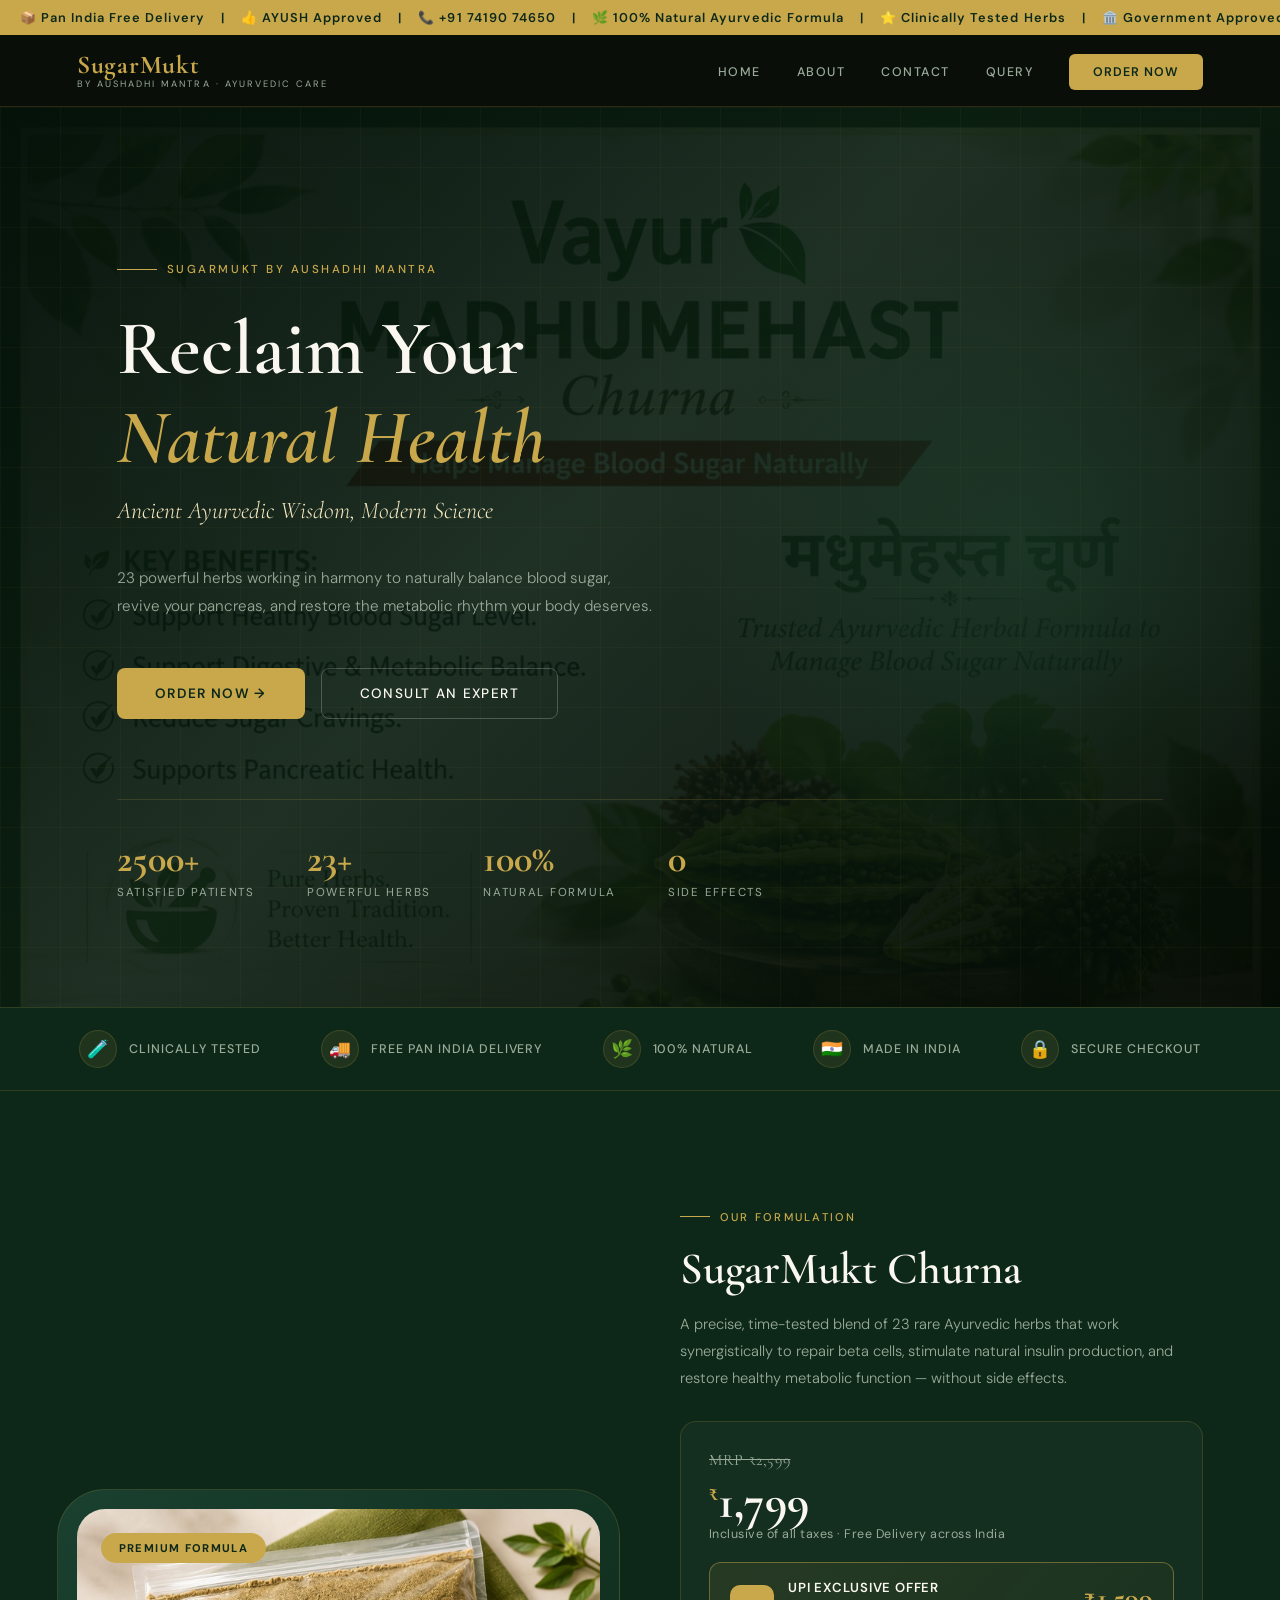
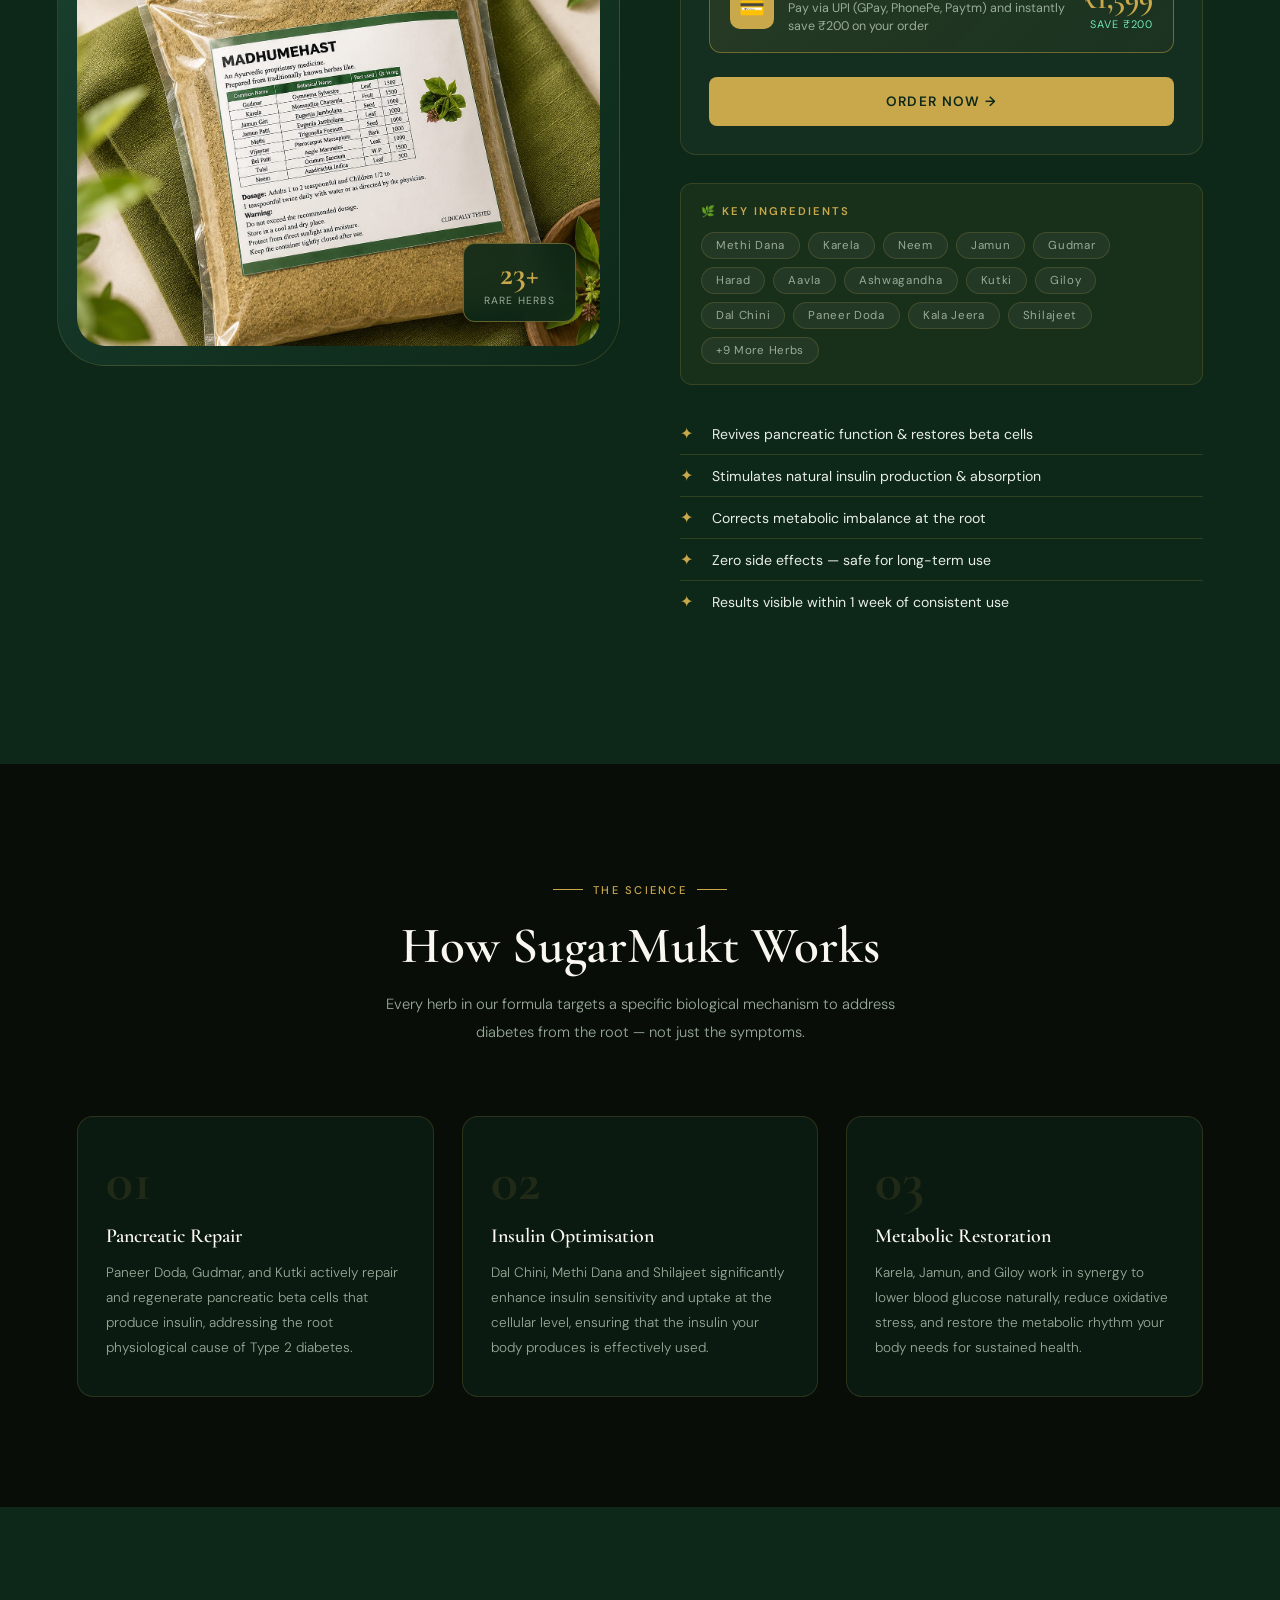
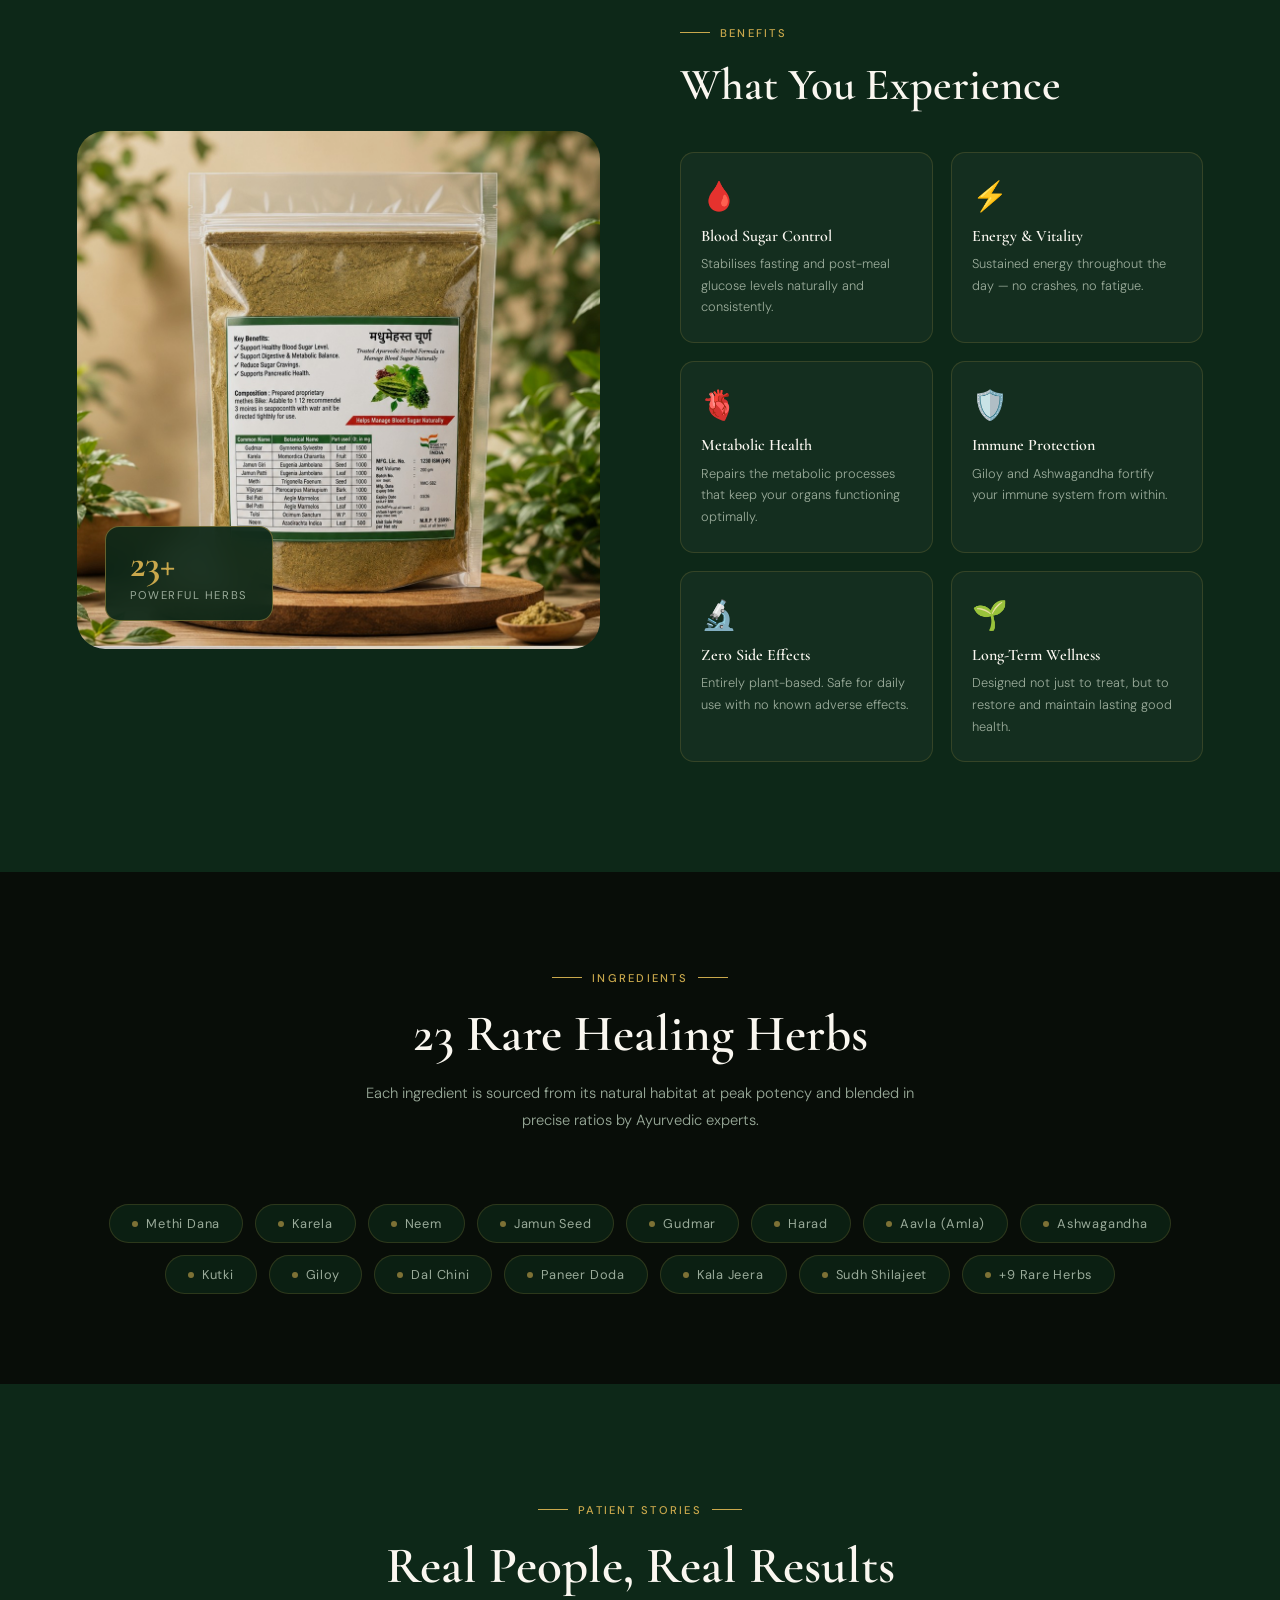
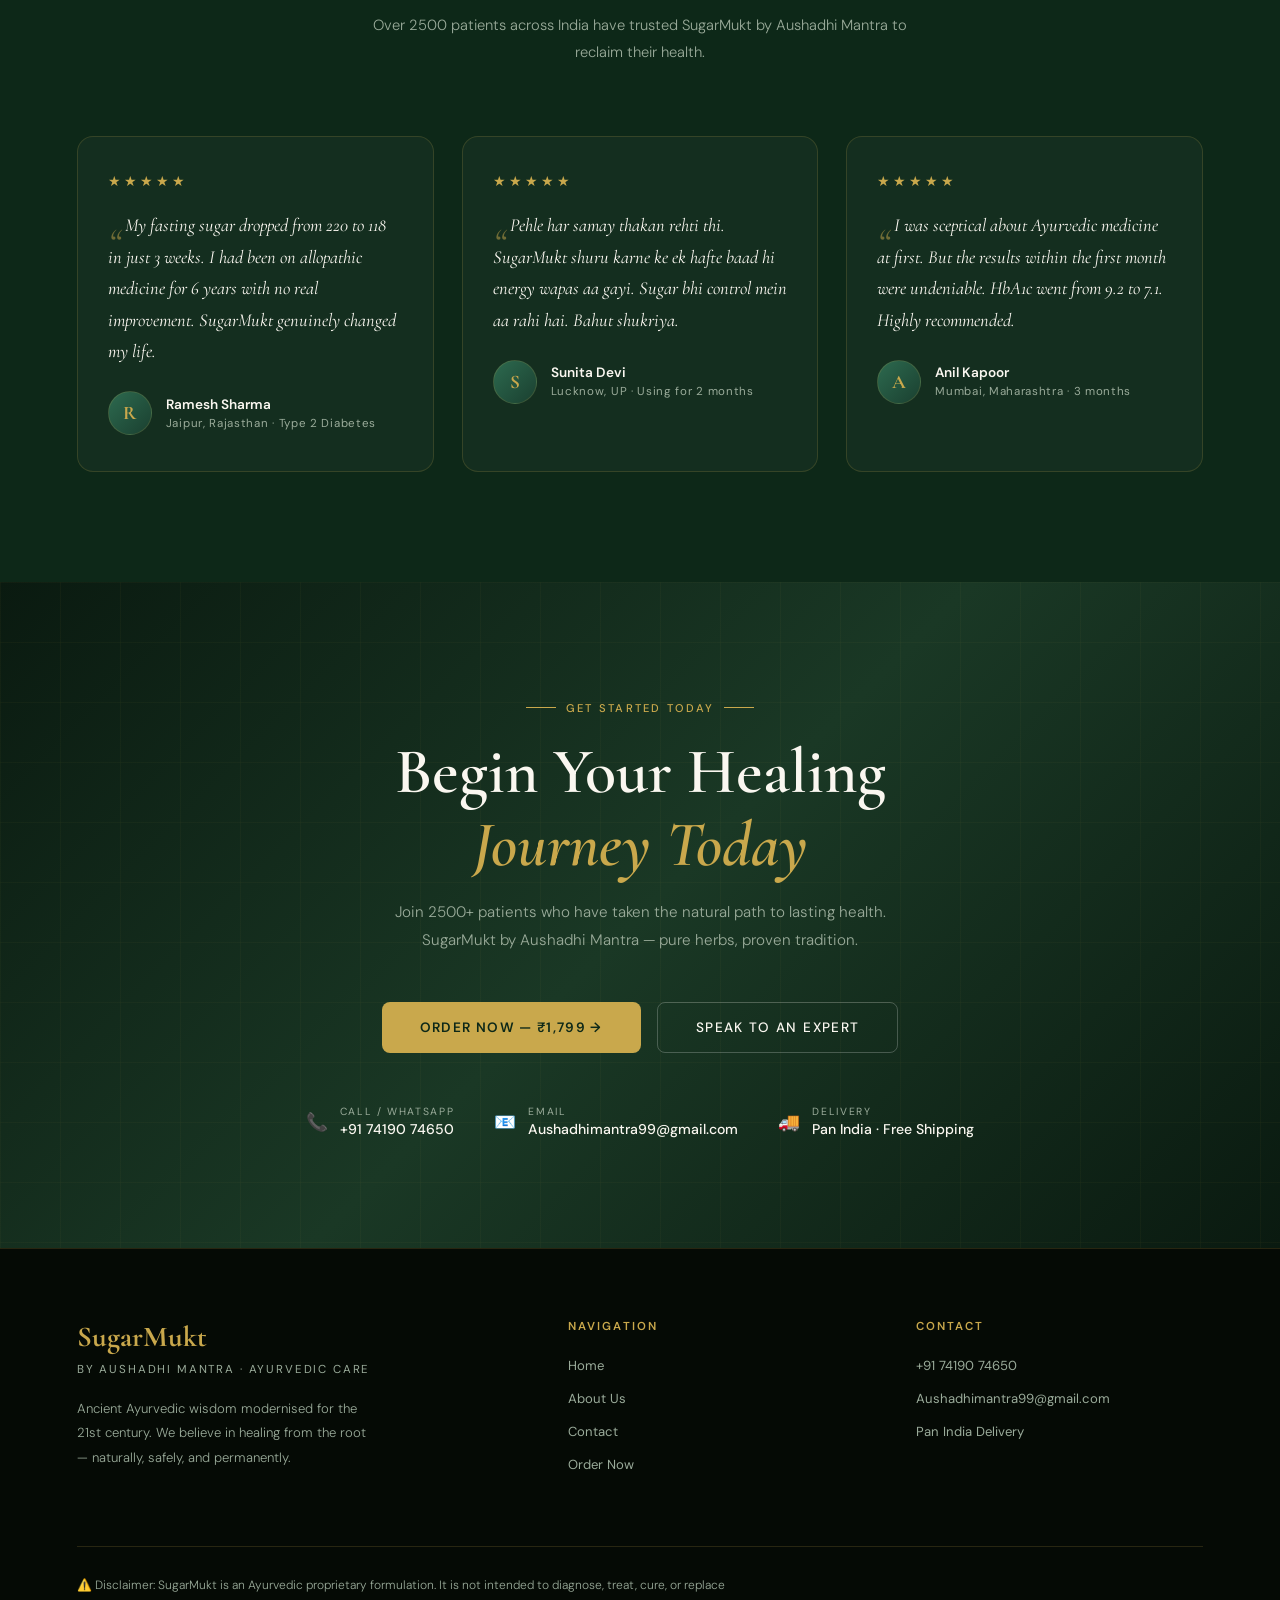
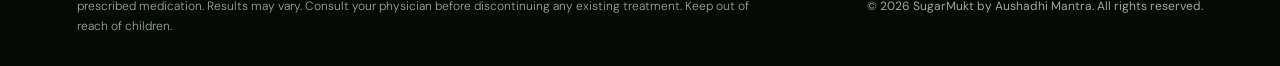
==== index.html @ 1612810f "Update index.html" ====
<!DOCTYPE html>
<html lang="en">
<head>
  <meta charset="UTF-8" />
  <meta name="viewport" content="width=device-width, initial-scale=1.0" />
  <title>SugarMukt by Aushadhi Mantra | Premium Ayurvedic Diabetes Care</title>
  <link href="https://fonts.googleapis.com/css2?family=Cormorant+Garamond:ital,wght@0,400;0,500;0,600;0,700;1,400;1,600&family=DM+Sans:wght@300;400;500;600&display=swap" rel="stylesheet" />
  <style>
    /* ====== RESET ====== */
    *, *::before, *::after { margin:0; padding:0; box-sizing:border-box; }
    html { scroll-behavior:smooth; font-size:16px; }
    body { font-family:'DM Sans',sans-serif; background:#0a0f0a; color:#e8ede8; overflow-x:hidden; -webkit-font-smoothing:antialiased; }

    :root {
      --gold:#c9a84c; --gold-light:#e8c97a; --gold-pale:#f5e8c0;
      --green-deep:#0d2818; --green-mid:#1a4030; --green-accent:#2d6a4f; --green-bright:#40916c;
      --cream:#faf7f0; --cream-dark:#ede8dc;
      --text-light:#e8ede8; --text-muted:#9aab9a; --text-dark:#1a1f1a;
      --border:rgba(201,168,76,0.18); --border-bright:rgba(201,168,76,0.45);
      --glass:rgba(13,40,24,0.72);
      --radius:16px; --radius-lg:28px;
      --shadow-gold:0 8px 48px rgba(201,168,76,0.12);
      --shadow-deep:0 24px 80px rgba(0,0,0,0.6);
    }

    h1,h2,h3,h4 { font-family:'Cormorant Garamond',serif; font-weight:600; line-height:1.15; }
    p { line-height:1.75; font-weight:300; }

    /* ====== ANNOUNCEMENT BAR ====== */
    .ann-bar {
      background:var(--gold); color:var(--green-deep);
      text-align:center; padding:9px 20px;
      font-size:0.8rem; font-weight:600; letter-spacing:0.08em;
      overflow:hidden; position:relative; z-index:1000;
    }
    .ann-bar span { animation:marquee 35s linear infinite; display:inline-block; white-space:nowrap; }
    @keyframes marquee { 0%{transform:translateX(60vw)} 100%{transform:translateX(-100%)} }

    /* ====== NAVBAR ====== */
    .navbar {
      position:sticky; top:0; z-index:999;
      background:rgba(10,15,10,0.94); backdrop-filter:blur(24px); -webkit-backdrop-filter:blur(24px);
      border-bottom:1px solid var(--border);
      padding:0 6%; display:flex; align-items:center; justify-content:space-between;
      height:72px; transition:height 0.3s ease, background 0.3s ease;
    }
    .navbar.scrolled { height:60px; background:rgba(10,15,10,0.99); }
    .nav-brand { text-decoration:none; display:flex; flex-direction:column; line-height:1; }
    .nav-brand .brand-main { font-family:'Cormorant Garamond',serif; font-size:1.6rem; font-weight:700; color:var(--gold); letter-spacing:0.03em; }
    .nav-brand .brand-sub { font-size:0.58rem; letter-spacing:0.22em; text-transform:uppercase; color:var(--text-muted); margin-top:3px; }
    .nav-links { display:flex; align-items:center; gap:36px; list-style:none; }
    .nav-links a {
      text-decoration:none; font-size:0.78rem; font-weight:500;
      letter-spacing:0.12em; text-transform:uppercase; color:var(--text-muted);
      transition:color 0.25s; position:relative; padding-bottom:4px;
    }
    .nav-links a::after { content:''; position:absolute; bottom:0; left:0; width:0; height:1px; background:var(--gold); transition:width 0.3s ease; }
    .nav-links a:hover { color:var(--gold); }
    .nav-links a:hover::after { width:100%; }
    .nav-cta {
      background:var(--gold) !important; color:var(--green-deep) !important;
      padding:10px 24px !important; border-radius:6px !important; font-weight:600 !important;
      letter-spacing:0.08em !important;
    }
    .nav-cta::after { display:none !important; }
    .nav-cta:hover { background:var(--gold-light) !important; color:var(--green-deep) !important; }

    .burger { display:none; flex-direction:column; gap:5px; cursor:pointer; padding:6px; background:none; border:none; }
    .burger span { display:block; width:26px; height:1.5px; background:var(--gold); transition:all 0.3s ease; border-radius:2px; }
    .burger.active span:nth-child(1) { transform:translateY(6.5px) rotate(45deg); }
    .burger.active span:nth-child(2) { opacity:0; }
    .burger.active span:nth-child(3) { transform:translateY(-6.5px) rotate(-45deg); }

    .mobile-nav {
      display:none; position:fixed; inset:0;
      background:rgba(5,10,5,0.98); backdrop-filter:blur(20px);
      z-index:9998; flex-direction:column; align-items:center; justify-content:center; gap:40px;
      opacity:0; pointer-events:none; transition:opacity 0.35s ease;
    }
    .mobile-nav.open { opacity:1; pointer-events:all; display:flex; }
    .mobile-nav a { font-family:'Cormorant Garamond',serif; font-size:2.6rem; color:var(--cream); text-decoration:none; font-weight:500; transition:color 0.25s; }
    .mobile-nav a:hover { color:var(--gold); }
    .mobile-nav .close-btn { position:absolute; top:24px; right:28px; font-size:2rem; color:var(--gold); cursor:pointer; background:none; border:none; }

    /* ====== HERO ====== */
    .hero { min-height:100vh; position:relative; display:flex; align-items:center; overflow:hidden; }
    .hero-bg {
      position:absolute; inset:0;
      background-image:url('images/a3.jpeg');
      background-size:cover; background-position:center top;
      filter:brightness(0.26) saturate(1.1);
      transform:scale(1.04); transition:transform 8s ease;
    }
    .hero-bg.loaded { transform:scale(1); }
    .hero-overlay {
      position:absolute; inset:0;
      background:linear-gradient(135deg, rgba(5,18,10,0.95) 0%, rgba(13,40,24,0.65) 45%, rgba(5,12,5,0.9) 100%);
    }
    .hero-grid {
      position:absolute; inset:0;
      background-image:linear-gradient(rgba(201,168,76,0.04) 1px,transparent 1px),linear-gradient(90deg,rgba(201,168,76,0.04) 1px,transparent 1px);
      background-size:60px 60px; pointer-events:none;
    }
    .hero-glow {
      position:absolute; width:700px; height:700px; right:-100px; top:50%; transform:translateY(-50%);
      background:radial-gradient(circle, rgba(40,100,70,0.28) 0%, transparent 70%); pointer-events:none;
    }
    .hero-content { position:relative; z-index:2; max-width:1200px; margin:0 auto; padding:130px 6% 90px; width:100%; }
    .hero-eyebrow { display:inline-flex; align-items:center; gap:10px; margin-bottom:28px; opacity:0; animation:fadeUp 0.8s ease 0.2s forwards; }
    .hero-eyebrow .line { width:40px; height:1px; background:var(--gold); }
    .hero-eyebrow span { color:var(--gold); font-size:0.72rem; letter-spacing:0.22em; text-transform:uppercase; font-weight:500; }
    .hero h1 { font-size:clamp(2.8rem,6vw,5.5rem); color:var(--cream); margin-bottom:8px; opacity:0; animation:fadeUp 0.8s ease 0.4s forwards; }
    .hero h1 em { color:var(--gold); font-style:italic; }
    .hero-sub { font-size:clamp(1.1rem,2vw,1.5rem); color:var(--gold-pale); font-family:'Cormorant Garamond',serif; font-style:italic; margin-bottom:32px; opacity:0; animation:fadeUp 0.8s ease 0.55s forwards; }
    .hero-desc { max-width:540px; font-size:0.95rem; color:var(--text-muted); margin-bottom:48px; opacity:0; animation:fadeUp 0.8s ease 0.7s forwards; line-height:1.85; }
    .hero-actions { display:flex; gap:16px; flex-wrap:wrap; opacity:0; animation:fadeUp 0.8s ease 0.85s forwards; }

    .btn-primary {
      display:inline-flex; align-items:center; gap:10px;
      background:var(--gold); color:var(--green-deep);
      padding:16px 38px; border-radius:8px; font-weight:600;
      font-size:0.85rem; letter-spacing:0.1em; text-transform:uppercase;
      text-decoration:none; transition:all 0.3s ease; border:none; cursor:pointer;
    }
    .btn-primary:hover { background:var(--gold-light); transform:translateY(-2px); box-shadow:0 12px 40px rgba(201,168,76,0.4); color:var(--green-deep); }
    .btn-outline {
      display:inline-flex; align-items:center; gap:10px;
      background:transparent; color:var(--cream);
      padding:16px 38px; border-radius:8px; font-weight:500;
      font-size:0.85rem; letter-spacing:0.1em; text-transform:uppercase;
      text-decoration:none; border:1px solid rgba(255,255,255,0.22); transition:all 0.3s ease; cursor:pointer;
    }
    .btn-outline:hover { border-color:var(--gold); color:var(--gold); transform:translateY(-2px); }

    .hero-stats { display:flex; gap:52px; margin-top:80px; padding-top:40px; border-top:1px solid var(--border); opacity:0; animation:fadeUp 0.8s ease 1s forwards; flex-wrap:wrap; }
    .hero-stat .num { font-family:'Cormorant Garamond',serif; font-size:2.4rem; font-weight:700; color:var(--gold); line-height:1; margin-bottom:6px; }
    .hero-stat .label { font-size:0.72rem; letter-spacing:0.15em; text-transform:uppercase; color:var(--text-muted); }

    /* ====== TRUST BAR ====== */
    .trust-bar {
      background:var(--green-deep); border-top:1px solid var(--border); border-bottom:1px solid var(--border);
      padding:22px 6%; display:flex; justify-content:center; gap:60px; flex-wrap:wrap;
    }
    .trust-item { display:flex; align-items:center; gap:12px; }
    .trust-item .icon {
      width:38px; height:38px; background:rgba(201,168,76,0.1);
      border:1px solid var(--border); border-radius:50%;
      display:flex; align-items:center; justify-content:center; font-size:1.1rem;
    }
    .trust-item .text { font-size:0.78rem; letter-spacing:0.08em; text-transform:uppercase; color:var(--text-muted); font-weight:500; }

    /* ====== PRODUCT SECTION ====== */
    .product-section { background:var(--green-deep); padding:110px 6%; }
    .product-section .container { max-width:1200px; margin:0 auto; display:grid; grid-template-columns:1fr 1fr; gap:80px; align-items:center; }
    .product-img-wrap { position:relative; }
    .product-img-wrap img { width:100%; border-radius:var(--radius-lg); display:block; }
    .product-img-bg {
      position:absolute; inset:-20px; z-index:-1;
      background:linear-gradient(135deg,var(--green-mid),var(--green-deep));
      border-radius:calc(var(--radius-lg) + 20px);
      border:1px solid var(--border);
    }
    .product-badge {
      position:absolute; top:24px; left:24px;
      background:var(--gold); color:var(--green-deep);
      padding:8px 18px; border-radius:100px;
      font-size:0.7rem; font-weight:700; letter-spacing:0.12em; text-transform:uppercase;
    }
    .product-ribbon {
      position:absolute; bottom:24px; right:24px;
      background:rgba(13,40,24,0.9); border:1px solid var(--border-bright);
      backdrop-filter:blur(10px); border-radius:12px;
      padding:14px 20px; text-align:center;
    }
    .product-ribbon .r-num { font-family:'Cormorant Garamond',serif; font-size:2rem; font-weight:700; color:var(--gold); line-height:1; }
    .product-ribbon .r-label { font-size:0.65rem; letter-spacing:0.12em; text-transform:uppercase; color:var(--text-muted); margin-top:4px; }

    .product-info {}
    .section-eyebrow { display:inline-flex; align-items:center; gap:10px; margin-bottom:20px; }
    .section-eyebrow .line { width:30px; height:1px; background:var(--gold); }
    .section-eyebrow span { color:var(--gold); font-size:0.7rem; letter-spacing:0.2em; text-transform:uppercase; font-weight:500; }
    .product-info h2 { font-size:clamp(2rem,3.5vw,3.2rem); color:var(--cream); margin-bottom:16px; }
    .product-info p { font-size:0.92rem; color:var(--text-muted); margin-bottom:28px; line-height:1.85; }

    /* ====== PRICE CARD ====== */
    .price-card {
      background:rgba(255,255,255,0.03); border:1px solid var(--border);
      border-radius:var(--radius); padding:28px; margin-bottom:28px;
    }
    .price-main-row {
      display:flex; align-items:flex-end; gap:14px; margin-bottom:8px;
    }
    .price-mrp {
      font-size:1rem; color:var(--text-muted); text-decoration:line-through;
      font-family:'Cormorant Garamond',serif; letter-spacing:0.04em;
    }
    .price-current {
      font-family:'Cormorant Garamond',serif; font-size:3rem; font-weight:700;
      color:var(--cream); line-height:1;
    }
    .price-current sup { font-size:1.4rem; vertical-align:super; color:var(--gold); }
    .price-note {
      font-size:0.78rem; color:var(--text-muted); margin-bottom:20px;
      letter-spacing:0.04em;
    }

    /* ====== UPI OFFER STRIP ====== */
    .upi-offer {
      display:flex; align-items:center; gap:14px;
      background:linear-gradient(135deg, rgba(201,168,76,0.10) 0%, rgba(201,168,76,0.04) 100%);
      border:1px solid var(--border-bright);
      border-radius:12px; padding:16px 20px; margin-bottom:24px;
    }
    .upi-offer .upi-icon {
      width:44px; height:44px; min-width:44px;
      background:var(--gold); border-radius:10px;
      display:flex; align-items:center; justify-content:center;
      font-size:1.3rem;
    }
    .upi-offer .upi-text { flex:1; }
    .upi-offer .upi-text .upi-title {
      font-size:0.82rem; font-weight:600; color:var(--cream);
      letter-spacing:0.06em; text-transform:uppercase; margin-bottom:3px;
    }
    .upi-offer .upi-text .upi-detail {
      font-size:0.78rem; color:var(--text-muted); line-height:1.5;
    }
    .upi-offer .upi-price {
      text-align:right;
    }
    .upi-offer .upi-price .upi-final {
      font-family:'Cormorant Garamond',serif; font-size:1.9rem; font-weight:700;
      color:var(--gold); line-height:1;
    }
    .upi-offer .upi-price .upi-save {
      font-size:0.68rem; color:#6ee7b7; letter-spacing:0.08em; text-transform:uppercase; margin-top:3px;
    }

    .ingredients-box {
      background:rgba(201,168,76,0.06); border:1px solid var(--border);
      border-radius:12px; padding:20px; margin-bottom:28px;
    }
    .ingredients-box .ing-label { font-size:0.7rem; letter-spacing:0.18em; text-transform:uppercase; color:var(--gold); margin-bottom:14px; font-weight:600; }
    .ing-chips { display:flex; flex-wrap:wrap; gap:8px; }
    .ing-chip {
      background:rgba(255,255,255,0.05); border:1px solid var(--border);
      border-radius:100px; padding:5px 14px;
      font-size:0.72rem; color:var(--text-muted); letter-spacing:0.06em;
    }

    .feature-list { list-style:none; margin-bottom:32px; }
    .feature-list li { display:flex; align-items:center; gap:12px; padding:10px 0; border-bottom:1px solid var(--border); font-size:0.88rem; color:var(--text-light); }
    .feature-list li:last-child { border-bottom:none; }
    .feature-list .check { color:var(--gold); font-size:1rem; min-width:20px; }

    /* ====== SCIENCE CARDS ====== */
    .science-section { padding:110px 6%; background:#080d08; }
    .science-section .container { max-width:1200px; margin:0 auto; }
    .sec-header { text-align:center; margin-bottom:70px; }
    .sec-header h2 { font-size:clamp(2.2rem,4vw,3.6rem); color:var(--cream); margin-bottom:16px; }
    .sec-header p { font-size:0.92rem; color:var(--text-muted); max-width:560px; margin:0 auto; line-height:1.85; }
    .science-grid { display:grid; grid-template-columns:repeat(3,1fr); gap:28px; }
    .science-card {
      background:rgba(13,40,24,0.5); border:1px solid var(--border);
      border-radius:var(--radius); padding:36px 28px;
      transition:all 0.35s ease; position:relative; overflow:hidden;
    }
    .science-card::before {
      content:''; position:absolute; top:0; left:0; right:0; height:2px;
      background:linear-gradient(90deg, transparent, var(--gold), transparent);
      opacity:0; transition:opacity 0.35s;
    }
    .science-card:hover { background:rgba(13,40,24,0.9); border-color:var(--border-bright); transform:translateY(-6px); box-shadow:var(--shadow-gold); }
    .science-card:hover::before { opacity:1; }
    .science-card .s-num { font-family:'Cormorant Garamond',serif; font-size:3.5rem; font-weight:700; color:rgba(201,168,76,0.12); line-height:1; margin-bottom:16px; }
    .science-card h3 { font-size:1.25rem; color:var(--cream); margin-bottom:12px; }
    .science-card p { font-size:0.85rem; color:var(--text-muted); line-height:1.85; }

    /* ====== BENEFITS SECTION ====== */
    .benefits-section { padding:110px 6%; background:var(--green-deep); }
    .benefits-section .container { max-width:1200px; margin:0 auto; display:grid; grid-template-columns:1fr 1fr; gap:80px; align-items:center; }
    .benefits-img-wrap { position:relative; }
    .benefits-img-wrap img { width:100%; border-radius:var(--radius-lg); display:block; filter:brightness(0.9) saturate(1.1); }
    .benefits-float {
      position:absolute; bottom:28px; left:28px;
      background:rgba(13,40,24,0.92); backdrop-filter:blur(12px);
      border:1px solid var(--border-bright); border-radius:14px;
      padding:18px 24px;
    }
    .benefits-float .f-num { font-family:'Cormorant Garamond',serif; font-size:2.4rem; font-weight:700; color:var(--gold); line-height:1; }
    .benefits-float .f-label { font-size:0.7rem; letter-spacing:0.14em; text-transform:uppercase; color:var(--text-muted); margin-top:4px; }
    .benefits-cards { display:grid; grid-template-columns:1fr 1fr; gap:18px; }
    .benefit-card {
      background:rgba(255,255,255,0.03); border:1px solid var(--border);
      border-radius:14px; padding:24px 20px;
      transition:all 0.3s ease; cursor:default;
    }
    .benefit-card:hover { background:rgba(13,40,24,0.9); border-color:var(--border-bright); transform:translateY(-4px); box-shadow:var(--shadow-gold); }
    .benefit-card .b-icon { font-size:1.8rem; margin-bottom:12px; }
    .benefit-card h4 { font-size:1rem; color:var(--cream); margin-bottom:8px; }
    .benefit-card p { font-size:0.8rem; color:var(--text-muted); line-height:1.7; }

    /* ====== HERBS GRID ====== */
    .herbs-section { padding:90px 6%; background:#080d08; }
    .herbs-section .container { max-width:1100px; margin:0 auto; }
    .herbs-grid { display:flex; flex-wrap:wrap; gap:12px; justify-content:center; margin-top:50px; }
    .herb-pill {
      background:rgba(13,40,24,0.7); border:1px solid var(--border);
      border-radius:100px; padding:10px 22px;
      font-size:0.8rem; color:var(--text-muted); letter-spacing:0.06em;
      transition:all 0.3s ease; display:flex; align-items:center; gap:8px;
    }
    .herb-pill:hover { background:rgba(201,168,76,0.1); border-color:var(--gold); color:var(--cream); }
    .herb-pill .dot { width:6px; height:6px; background:var(--gold); border-radius:50%; opacity:0.6; }

    /* ====== TESTIMONIALS ====== */
    .testimonials-section { padding:110px 6%; background:var(--green-deep); }
    .testimonials-section .container { max-width:1200px; margin:0 auto; }
    .testimonials-grid { display:grid; grid-template-columns:repeat(3,1fr); gap:28px; margin-top:60px; }
    .testimonial-card {
      background:rgba(255,255,255,0.03); border:1px solid var(--border);
      border-radius:var(--radius); padding:36px 30px;
      transition:all 0.3s ease;
    }
    .testimonial-card:hover { border-color:var(--border-bright); transform:translateY(-4px); box-shadow:var(--shadow-gold); }
    .stars { color:var(--gold); font-size:0.85rem; letter-spacing:3px; margin-bottom:20px; }
    .testimonial-card blockquote {
      font-family:'Cormorant Garamond',serif; font-size:1.15rem; font-style:italic;
      color:var(--cream); line-height:1.7; margin-bottom:24px;
    }
    .testimonial-card blockquote::before { content:'\201C'; font-size:2.5rem; color:var(--gold); opacity:0.5; line-height:0; vertical-align:-0.6em; margin-right:4px; }
    .t-author { display:flex; align-items:center; gap:14px; }
    .t-avatar {
      width:44px; height:44px; border-radius:50%;
      background:linear-gradient(135deg,var(--green-accent),var(--green-mid));
      display:flex; align-items:center; justify-content:center;
      font-family:'Cormorant Garamond',serif; font-size:1.2rem; font-weight:700; color:var(--gold);
      border:1px solid var(--border);
    }
    .t-name { font-size:0.85rem; font-weight:600; color:var(--cream); margin-bottom:3px; }
    .t-meta { font-size:0.72rem; color:var(--text-muted); letter-spacing:0.06em; }

    /* ====== CTA SECTION ====== */
    .cta-section {
      padding:110px 6%;
      background:linear-gradient(135deg, #0a1a10 0%, #1a3825 50%, #0a1a10 100%);
      position:relative; overflow:hidden;
    }
    .cta-section::before {
      content:''; position:absolute; inset:0;
      background-image:linear-gradient(rgba(201,168,76,0.04) 1px,transparent 1px),linear-gradient(90deg,rgba(201,168,76,0.04) 1px,transparent 1px);
      background-size:60px 60px; pointer-events:none;
    }
    .cta-section .container { max-width:900px; margin:0 auto; text-align:center; position:relative; z-index:2; }
    .cta-section h2 { font-size:clamp(2.4rem,5vw,4rem); color:var(--cream); margin-bottom:16px; }
    .cta-section p { font-size:0.95rem; color:var(--text-muted); max-width:560px; margin:0 auto 48px; line-height:1.85; }
    .cta-actions { display:flex; gap:16px; justify-content:center; flex-wrap:wrap; margin-bottom:52px; }
    .cta-contacts { display:flex; gap:40px; justify-content:center; flex-wrap:wrap; }
    .cta-contact-item { display:flex; align-items:center; gap:12px; }
    .cta-contact-item .ci-icon { color:var(--gold); font-size:1.1rem; }
    .cta-contact-item .ci-info { text-align:left; }
    .cta-contact-item .ci-label { font-size:0.65rem; letter-spacing:0.16em; text-transform:uppercase; color:var(--text-muted); margin-bottom:2px; }
    .cta-contact-item .ci-value { font-size:0.88rem; color:var(--cream); font-weight:500; }
    .cta-contact-item a { color:var(--cream); text-decoration:none; }
    .cta-contact-item a:hover { color:var(--gold); }

    /* ====== FOOTER ====== */
    .footer { background:#050a05; border-top:1px solid var(--border); padding:70px 6% 30px; }
    .footer-grid { max-width:1200px; margin:0 auto; display:grid; grid-template-columns:1.5fr 1fr 1fr; gap:60px; margin-bottom:60px; }
    .footer-brand .brand-main { font-family:'Cormorant Garamond',serif; font-size:1.8rem; font-weight:700; color:var(--gold); margin-bottom:8px; }
    .footer-brand .brand-tagline { font-size:0.72rem; letter-spacing:0.16em; text-transform:uppercase; color:var(--text-muted); margin-bottom:20px; }
    .footer-brand p { font-size:0.82rem; color:var(--text-muted); line-height:1.85; max-width:300px; }
    .footer-col h5 { font-family:'DM Sans',sans-serif; font-size:0.72rem; font-weight:600; letter-spacing:0.18em; text-transform:uppercase; color:var(--gold); margin-bottom:20px; }
    .footer-col ul { list-style:none; }
    .footer-col ul li { margin-bottom:12px; }
    .footer-col ul li a { font-size:0.82rem; color:var(--text-muted); text-decoration:none; transition:color 0.25s; }
    .footer-col ul li a:hover { color:var(--cream); }
    .footer-bottom { max-width:1200px; margin:0 auto; padding-top:28px; border-top:1px solid var(--border); display:flex; justify-content:space-between; align-items:center; flex-wrap:wrap; gap:16px; }
    .footer-bottom p { font-size:0.75rem; color:var(--text-muted); line-height:1.7; max-width:700px; }
    .footer-bottom .copy { font-size:0.75rem; color:var(--text-muted); }

    /* ====== WHATSAPP BUTTON (minimal) ====== */
    .whatsapp-btn {
      position:fixed; bottom:24px; right:24px; z-index:997;
      width:50px; height:50px; border-radius:50%;
      background:#25d366; display:flex; align-items:center; justify-content:center;
      box-shadow:0 4px 18px rgba(37,211,102,0.35); text-decoration:none;
      transition:all 0.3s ease;
    }
    .whatsapp-btn:hover { background:#1ebe5a; transform:scale(1.08); box-shadow:0 6px 24px rgba(37,211,102,0.5); }
    .whatsapp-btn svg { width:26px; height:26px; fill:#fff; }

    /* ====== MOBILE ORDER BAR ====== */
    .mobile-bar {
      display:none; position:fixed; bottom:0; left:0; right:0; z-index:996;
      background:rgba(5,10,5,0.97); backdrop-filter:blur(20px);
      border-top:1px solid var(--border); padding:12px 20px;
    }
    .mobile-bar a {
      display:block; width:100%; background:var(--gold); color:var(--green-deep);
      padding:14px; border-radius:8px; text-align:center;
      font-weight:600; font-size:0.85rem; letter-spacing:0.12em; text-transform:uppercase;
      text-decoration:none; transition:all 0.3s;
    }
    .mobile-bar a:hover { background:var(--gold-light); }

    /* ====== SCROLL TOP ====== */
    .scroll-top {
      position:fixed; bottom:90px; right:24px; z-index:997;
      width:42px; height:42px; border-radius:50%;
      background:rgba(13,40,24,0.9); border:1px solid var(--border);
      display:flex; align-items:center; justify-content:center;
      cursor:pointer; opacity:0; pointer-events:none;
      transition:all 0.3s ease; color:var(--gold); font-size:1.1rem; text-decoration:none;
    }
    .scroll-top.visible { opacity:1; pointer-events:all; }
    .scroll-top:hover { background:var(--green-mid); border-color:var(--gold); }

    /* ====== ANIMATIONS ====== */
    @keyframes fadeUp { from{opacity:0;transform:translateY(28px)} to{opacity:1;transform:translateY(0)} }
    .reveal { opacity:0; transform:translateY(32px); transition:opacity 0.7s ease, transform 0.7s ease; }
    .reveal.visible { opacity:1; transform:translateY(0); }

    /* ====== RESPONSIVE ====== */
    @media (max-width:992px) {
      .product-section .container, .benefits-section .container { grid-template-columns:1fr; gap:50px; }
      .science-grid { grid-template-columns:1fr 1fr; }
      .testimonials-grid { grid-template-columns:1fr 1fr; }
      .footer-grid { grid-template-columns:1fr 1fr; }
    }
    @media (max-width:768px) {
      .nav-links { display:none; }
      .burger { display:flex; }
      .hero-stats { gap:30px; }
      .trust-bar { gap:24px; }
      .science-grid { grid-template-columns:1fr; }
      .testimonials-grid { grid-template-columns:1fr; }
      .benefits-cards { grid-template-columns:1fr; }
      .footer-grid { grid-template-columns:1fr; gap:36px; }
      .mobile-bar { display:block; }
      .whatsapp-btn { bottom:80px; right:16px; }
      .scroll-top { bottom:144px; right:16px; }
      .cta-contacts { flex-direction:column; gap:20px; align-items:center; }
    }
    @media (max-width:480px) {
      .upi-offer { flex-wrap:wrap; }
      .upi-offer .upi-price { width:100%; text-align:left; margin-top:8px; }
    }
  </style>
</head>
<body>

  <!-- Announcement Bar -->
  <div class="ann-bar">
    <span>📦 Pan India Free Delivery &nbsp;&nbsp;&nbsp;|&nbsp;&nbsp;&nbsp; 👍 AYUSH Approved &nbsp;&nbsp;&nbsp;|&nbsp;&nbsp;&nbsp; 📞 +91 74190 74650 &nbsp;&nbsp;&nbsp;|&nbsp;&nbsp;&nbsp; 🌿 100% Natural Ayurvedic Formula &nbsp;&nbsp;&nbsp;|&nbsp;&nbsp;&nbsp; ⭐ Clinically Tested Herbs  &nbsp;&nbsp;&nbsp;|&nbsp;&nbsp;&nbsp; 🏛️ Government Approved  &nbsp;&nbsp;&nbsp;|&nbsp;&nbsp;&nbsp;  ✅ 2500+ Satisfied Patients  </span>
  </div>

  <!-- Navbar -->
  <nav class="navbar" id="navbar">
    <a href="index.html" class="nav-brand">
      <span class="brand-main">SugarMukt</span>
      <span class="brand-sub">by Aushadhi Mantra · Ayurvedic Care</span>
    </a>
    <ul class="nav-links">
      <li><a href="index.html">Home</a></li>
      <li><a href="about.html">About</a></li>
      <li><a href="contact.html">Contact</a></li>
      <li><a href="https://wa.me/917419074650?text=Hello%2C%20I%20visited%20your%20website%20and%20have%20a%20query%20about%20SugarMukt" target="_blank">Query</a></li>
      <li><a href="order.html" class="nav-cta">Order Now</a></li>
    </ul>
    <button class="burger" id="burger" aria-label="Menu">
      <span></span><span></span><span></span>
    </button>
  </nav>

  <!-- Mobile Nav -->
  <div class="mobile-nav" id="mobileNav">
    <button class="close-btn" id="closeNav">✕</button>
    <a href="index.html" onclick="closeMobileNav()">Home</a>
    <a href="about.html" onclick="closeMobileNav()">About</a>
    <a href="contact.html" onclick="closeMobileNav()">Contact</a>
    <a href="https://wa.me/917419074650?text=Hello%2C%20I%20have%20a%20query" target="_blank" onclick="closeMobileNav()">Query</a>
    <a href="order.html" style="color:var(--gold);" onclick="closeMobileNav()">Order Now</a>
  </div>

  <!-- Hero -->
  <section class="hero">
    <div class="hero-bg" id="heroBg"></div>
    <div class="hero-overlay"></div>
    <div class="hero-grid"></div>
    <div class="hero-glow"></div>
    <div class="hero-content">
      <div class="hero-eyebrow">
        <div class="line"></div>
        <span>SugarMukt by Aushadhi Mantra</span>
      </div>
      <h1>Reclaim Your<br><em>Natural Health</em></h1>
      <p class="hero-sub">Ancient Ayurvedic Wisdom, Modern Science</p>
      <p class="hero-desc">23 powerful herbs working in harmony to naturally balance blood sugar, revive your pancreas, and restore the metabolic rhythm your body deserves.</p>
      <div class="hero-actions">
        <a href="order.html" class="btn-primary">Order Now &rarr;</a>
        <a href="contact.html" class="btn-outline">Consult an Expert</a>
      </div>
      <div class="hero-stats">
        <div class="hero-stat"><div class="num">2500+</div><div class="label">Satisfied Patients</div></div>
        <div class="hero-stat"><div class="num">23+</div><div class="label">Powerful Herbs</div></div>
        <div class="hero-stat"><div class="num">100%</div><div class="label">Natural Formula</div></div>
        <div class="hero-stat"><div class="num">0</div><div class="label">Side Effects</div></div>
      </div>
    </div>
  </section>

  <!-- Trust Bar -->
  <div class="trust-bar">
    <div class="trust-item"><div class="icon">🧪</div><div class="text">Clinically Tested</div></div>
    <div class="trust-item"><div class="icon">🚚</div><div class="text">Free Pan India Delivery</div></div>
    <div class="trust-item"><div class="icon">🌿</div><div class="text">100% Natural</div></div>
    <div class="trust-item"><div class="icon">🇮🇳</div><div class="text">Made in India</div></div>
    <div class="trust-item"><div class="icon">🔒</div><div class="text">Secure Checkout</div></div>
  </div>

  <!-- Product Section -->
  <section class="product-section">
    <div class="container">
      <div class="product-img-wrap reveal">
        <div class="product-img-bg"></div>
        <img src="images/a2.jpeg" alt="SugarMukt Ayurvedic Medicine by Aushadhi Mantra" />
        <div class="product-badge">Premium Formula</div>
        <div class="product-ribbon">
          <div class="r-num">23+</div>
          <div class="r-label">Rare Herbs</div>
        </div>
      </div>
      <div class="product-info reveal">
        <div class="section-eyebrow"><div class="line"></div><span>Our Formulation</span></div>
        <h2>SugarMukt Churna</h2>
        <p>A precise, time-tested blend of 23 rare Ayurvedic herbs that work synergistically to repair beta cells, stimulate natural insulin production, and restore healthy metabolic function — without side effects.</p>

        <!-- Price Card -->
        <div class="price-card"> 
          <div class="price-main-row">
            <span class="price-mrp">MRP ₹2,599</span>
          </div>
          <div class="price-current"><sup>₹</sup>1,799</div>
          <div class="price-note">Inclusive of all taxes · Free Delivery across India</div>

          <!-- UPI Offer -->
          <div class="upi-offer">
            <div class="upi-icon">💳</div>
            <div class="upi-text">
              <div class="upi-title">UPI Exclusive Offer</div>
              <div class="upi-detail">Pay via UPI (GPay, PhonePe, Paytm) and instantly save ₹200 on your order</div>
            </div>
            <div class="upi-price">
              <div class="upi-final">₹1,599</div>
              <div class="upi-save">Save ₹200</div>
            </div>
          </div>

          <a href="order.html" class="btn-primary" style="width:100%;justify-content:center;">Order Now &rarr;</a>
        </div>

        <!-- Ingredients -->
        <div class="ingredients-box">
          <div class="ing-label">🌿 Key Ingredients</div>
          <div class="ing-chips">
            <span class="ing-chip">Methi Dana</span>
            <span class="ing-chip">Karela</span>
            <span class="ing-chip">Neem</span>
            <span class="ing-chip">Jamun</span>
            <span class="ing-chip">Gudmar</span>
            <span class="ing-chip">Harad</span>
            <span class="ing-chip">Aavla</span>
            <span class="ing-chip">Ashwagandha</span>
            <span class="ing-chip">Kutki</span>
            <span class="ing-chip">Giloy</span>
            <span class="ing-chip">Dal Chini</span>
            <span class="ing-chip">Paneer Doda</span>
            <span class="ing-chip">Kala Jeera</span>
            <span class="ing-chip">Shilajeet</span>
            <span class="ing-chip">+9 More Herbs</span>
          </div>
        </div>

        <!-- Features -->
        <ul class="feature-list">
          <li><span class="check">✦</span>Revives pancreatic function &amp; restores beta cells</li>
          <li><span class="check">✦</span>Stimulates natural insulin production &amp; absorption</li>
          <li><span class="check">✦</span>Corrects metabolic imbalance at the root</li>
          <li><span class="check">✦</span>Zero side effects — safe for long-term use</li>
          <li><span class="check">✦</span>Results visible within 1 week of consistent use</li>
        </ul>
      </div>
    </div>
  </section>

  <!-- Science Section -->
  <section class="science-section">
    <div class="container">
      <div class="sec-header reveal">
        <div class="section-eyebrow" style="justify-content:center;"><div class="line"></div><span>The Science</span><div class="line"></div></div>
        <h2>How SugarMukt Works</h2>
        <p>Every herb in our formula targets a specific biological mechanism to address diabetes from the root — not just the symptoms.</p>
      </div>
      <div class="science-grid">
        <div class="science-card reveal">
          <div class="s-num">01</div>
          <h3>Pancreatic Repair</h3>
          <p>Paneer Doda, Gudmar, and Kutki actively repair and regenerate pancreatic beta cells that produce insulin, addressing the root physiological cause of Type 2 diabetes.</p>
        </div>
        <div class="science-card reveal">
          <div class="s-num">02</div>
          <h3>Insulin Optimisation</h3>
          <p>Dal Chini, Methi Dana and Shilajeet significantly enhance insulin sensitivity and uptake at the cellular level, ensuring that the insulin your body produces is effectively used.</p>
        </div>
        <div class="science-card reveal">
          <div class="s-num">03</div>
          <h3>Metabolic Restoration</h3>
          <p>Karela, Jamun, and Giloy work in synergy to lower blood glucose naturally, reduce oxidative stress, and restore the metabolic rhythm your body needs for sustained health.</p>
        </div>
      </div>
    </div>
  </section>

  <!-- Benefits Section -->
  <section class="benefits-section">
    <div class="container">
      <div class="benefits-img-wrap reveal">
        <img src="images/a1.jpeg" alt="Ayurvedic herbs for diabetes - SugarMukt by Aushadhi Mantra" />
        <div class="benefits-float">
          <div class="f-num">23+</div>
          <div class="f-label">Powerful Herbs</div>
        </div>
      </div>
      <div>
        <div class="section-eyebrow reveal"><div class="line"></div><span>Benefits</span></div>
        <h2 class="reveal" style="color:var(--cream); font-size:clamp(2rem,3.5vw,3.2rem); margin-bottom:40px;">What You Experience</h2>
        <div class="benefits-cards">
          <div class="benefit-card reveal">
            <div class="b-icon">🩸</div>
            <h4>Blood Sugar Control</h4>
            <p>Stabilises fasting and post-meal glucose levels naturally and consistently.</p>
          </div>
          <div class="benefit-card reveal">
            <div class="b-icon">⚡</div>
            <h4>Energy & Vitality</h4>
            <p>Sustained energy throughout the day — no crashes, no fatigue.</p>
          </div>
          <div class="benefit-card reveal">
            <div class="b-icon">🫀</div>
            <h4>Metabolic Health</h4>
            <p>Repairs the metabolic processes that keep your organs functioning optimally.</p>
          </div>
          <div class="benefit-card reveal">
            <div class="b-icon">🛡️</div>
            <h4>Immune Protection</h4>
            <p>Giloy and Ashwagandha fortify your immune system from within.</p>
          </div>
          <div class="benefit-card reveal">
            <div class="b-icon">🔬</div>
            <h4>Zero Side Effects</h4>
            <p>Entirely plant-based. Safe for daily use with no known adverse effects.</p>
          </div>
          <div class="benefit-card reveal">
            <div class="b-icon">🌱</div>
            <h4>Long-Term Wellness</h4>
            <p>Designed not just to treat, but to restore and maintain lasting good health.</p>
          </div>
        </div>
      </div>
    </div>
  </section>

  <!-- Herbs Grid -->
  <section class="herbs-section">
    <div class="container">
      <div class="sec-header reveal">
        <div class="section-eyebrow" style="justify-content:center;"><div class="line"></div><span>Ingredients</span><div class="line"></div></div>
        <h2>23 Rare Healing Herbs</h2>
        <p>Each ingredient is sourced from its natural habitat at peak potency and blended in precise ratios by Ayurvedic experts.</p>
      </div>
      <div class="herbs-grid reveal">
        <div class="herb-pill"><span class="dot"></span>Methi Dana</div>
        <div class="herb-pill"><span class="dot"></span>Karela</div>
        <div class="herb-pill"><span class="dot"></span>Neem</div>
        <div class="herb-pill"><span class="dot"></span>Jamun Seed</div>
        <div class="herb-pill"><span class="dot"></span>Gudmar</div>
        <div class="herb-pill"><span class="dot"></span>Harad</div>
        <div class="herb-pill"><span class="dot"></span>Aavla (Amla)</div>
        <div class="herb-pill"><span class="dot"></span>Ashwagandha</div>
        <div class="herb-pill"><span class="dot"></span>Kutki</div>
        <div class="herb-pill"><span class="dot"></span>Giloy</div>
        <div class="herb-pill"><span class="dot"></span>Dal Chini</div>
        <div class="herb-pill"><span class="dot"></span>Paneer Doda</div>
        <div class="herb-pill"><span class="dot"></span>Kala Jeera</div>
        <div class="herb-pill"><span class="dot"></span>Sudh Shilajeet</div>
        <div class="herb-pill"><span class="dot"></span>+9 Rare Herbs</div>
      </div>
    </div>
  </section>

  <!-- Testimonials -->
  <section class="testimonials-section">
    <div class="container">
      <div class="sec-header reveal">
        <div class="section-eyebrow" style="justify-content:center;"><div class="line"></div><span>Patient Stories</span><div class="line"></div></div>
        <h2>Real People, Real Results</h2>
        <p>Over 2500 patients across India have trusted SugarMukt by Aushadhi Mantra to reclaim their health.</p>
      </div>
      <div class="testimonials-grid">
        <div class="testimonial-card reveal">
          <div class="stars">★★★★★</div>
          <blockquote>My fasting sugar dropped from 220 to 118 in just 3 weeks. I had been on allopathic medicine for 6 years with no real improvement. SugarMukt genuinely changed my life.</blockquote>
          <div class="t-author">
            <div class="t-avatar">R</div>
            <div>
              <div class="t-name">Ramesh Sharma</div>
              <div class="t-meta">Jaipur, Rajasthan · Type 2 Diabetes</div>
            </div>
          </div>
        </div>
        <div class="testimonial-card reveal">
          <div class="stars">★★★★★</div>
          <blockquote>Pehle har samay thakan rehti thi. SugarMukt shuru karne ke ek hafte baad hi energy wapas aa gayi. Sugar bhi control mein aa rahi hai. Bahut shukriya.</blockquote>
          <div class="t-author">
            <div class="t-avatar">S</div>
            <div>
              <div class="t-name">Sunita Devi</div>
              <div class="t-meta">Lucknow, UP · Using for 2 months</div>
            </div>
          </div>
        </div>
        <div class="testimonial-card reveal">
          <div class="stars">★★★★★</div>
          <blockquote>I was sceptical about Ayurvedic medicine at first. But the results within the first month were undeniable. HbA1c went from 9.2 to 7.1. Highly recommended.</blockquote>
          <div class="t-author">
            <div class="t-avatar">A</div>
            <div>
              <div class="t-name">Anil Kapoor</div>
              <div class="t-meta">Mumbai, Maharashtra · 3 months</div>
            </div>
          </div>
        </div>
      </div>
    </div>
  </section>

  <!-- CTA Section -->
  <section class="cta-section">
    <div class="container">
      <div class="section-eyebrow reveal" style="justify-content:center;"><div class="line"></div><span>Get Started Today</span><div class="line"></div></div>
      <h2 class="reveal">Begin Your Healing<br><em style="color:var(--gold);">Journey Today</em></h2>
      <p class="reveal">Join 2500+ patients who have taken the natural path to lasting health. SugarMukt by Aushadhi Mantra — pure herbs, proven tradition.</p>
      <div class="cta-actions reveal">
        <a href="order.html" class="btn-primary">Order Now — ₹1,799 &rarr;</a>
        <a href="contact.html" class="btn-outline">Speak to an Expert</a>
      </div>
      <div class="cta-contacts reveal">
        <div class="cta-contact-item">
          <div class="ci-icon">📞</div>
          <div class="ci-info">
            <div class="ci-label">Call / WhatsApp</div>
            <div class="ci-value"><a href="tel:+917419074650">+91 74190 74650</a></div>
          </div>
        </div>
        <div class="cta-contact-item">
          <div class="ci-icon">📧</div>
          <div class="ci-info">
            <div class="ci-label">Email</div>
            <div class="ci-value"><a href="mailto:Aushadhimantra99@gmail.com">Aushadhimantra99@gmail.com</a></div>
          </div>
        </div>
        <div class="cta-contact-item">
          <div class="ci-icon">🚚</div>
          <div class="ci-info">
            <div class="ci-label">Delivery</div>
            <div class="ci-value">Pan India · Free Shipping</div>
          </div>
        </div>
      </div>
    </div>
  </section>

  <!-- Footer -->
  <footer class="footer">
    <div class="footer-grid">
      <div class="footer-brand">
        <div class="brand-main">SugarMukt</div>
        <div class="brand-tagline">by Aushadhi Mantra · Ayurvedic Care</div>
        <p>Ancient Ayurvedic wisdom modernised for the 21st century. We believe in healing from the root — naturally, safely, and permanently.</p>
      </div>
      <div class="footer-col">
        <h5>Navigation</h5>
        <ul>
          <li><a href="index.html">Home</a></li>
          <li><a href="about.html">About Us</a></li>
          <li><a href="contact.html">Contact</a></li>
          <li><a href="order.html">Order Now</a></li>
        </ul>
      </div>
      <div class="footer-col">
        <h5>Contact</h5>
        <ul>
          <li><a href="tel:+917419074650">+91 74190 74650</a></li>
          <li><a href="mailto:Aushadhimantra99@gmail.com">Aushadhimantra99@gmail.com</a></li>
          <li><a href="#">Pan India Delivery</a></li>
        </ul>
      </div>
    </div>
    <div class="footer-bottom">
      <p>⚠️ Disclaimer: SugarMukt is an Ayurvedic proprietary formulation. It is not intended to diagnose, treat, cure, or replace prescribed medication. Results may vary. Consult your physician before discontinuing any existing treatment. Keep out of reach of children.</p>
      <span class="copy">© 2026 SugarMukt by Aushadhi Mantra. All rights reserved.</span>
    </div>
  </footer>

  <!-- Mobile Order Bar (Order Now only — no Call Us) -->
  <div class="mobile-bar">
    <a href="order.html">🛒 Order Now</a>
  </div>

  <!-- Scroll to Top -->
  <a href="#" class="scroll-top" id="scrollTop">↑</a>

  <script>
    // Navbar scroll
    const navbar = document.getElementById('navbar');
    window.addEventListener('scroll', () => {
      navbar.classList.toggle('scrolled', window.scrollY > 80);
    });

    // Hero bg loaded
    const heroBg = document.getElementById('heroBg');
    window.addEventListener('load', () => { heroBg.classList.add('loaded'); });

    // Burger menu
    const burger = document.getElementById('burger');
    const mobileNav = document.getElementById('mobileNav');
    const closeNav = document.getElementById('closeNav');
    function openMobileNav() { burger.classList.add('active'); mobileNav.classList.add('open'); document.body.style.overflow='hidden'; }
    function closeMobileNav() { burger.classList.remove('active'); mobileNav.classList.remove('open'); document.body.style.overflow=''; }
    burger.addEventListener('click', () => { mobileNav.classList.contains('open') ? closeMobileNav() : openMobileNav(); });
    closeNav.addEventListener('click', closeMobileNav);
    mobileNav.addEventListener('click', (e) => { if(e.target === mobileNav) closeMobileNav(); });

    // Scroll reveal
    const reveals = document.querySelectorAll('.reveal');
    const revealObs = new IntersectionObserver((entries) => {
      entries.forEach((entry, i) => {
        if(entry.isIntersecting) {
          setTimeout(() => entry.target.classList.add('visible'), i * 80);
          revealObs.unobserve(entry.target);
        }
      });
    }, { threshold: 0.12 });
    reveals.forEach(el => revealObs.observe(el));

    // Scroll to top
    const scrollTopBtn = document.getElementById('scrollTop');
    window.addEventListener('scroll', () => {
      scrollTopBtn.classList.toggle('visible', window.scrollY > 400);
    });
    scrollTopBtn.addEventListener('click', (e) => { e.preventDefault(); window.scrollTo({top:0, behavior:'smooth'}); });
  </script>
</body>
</html>
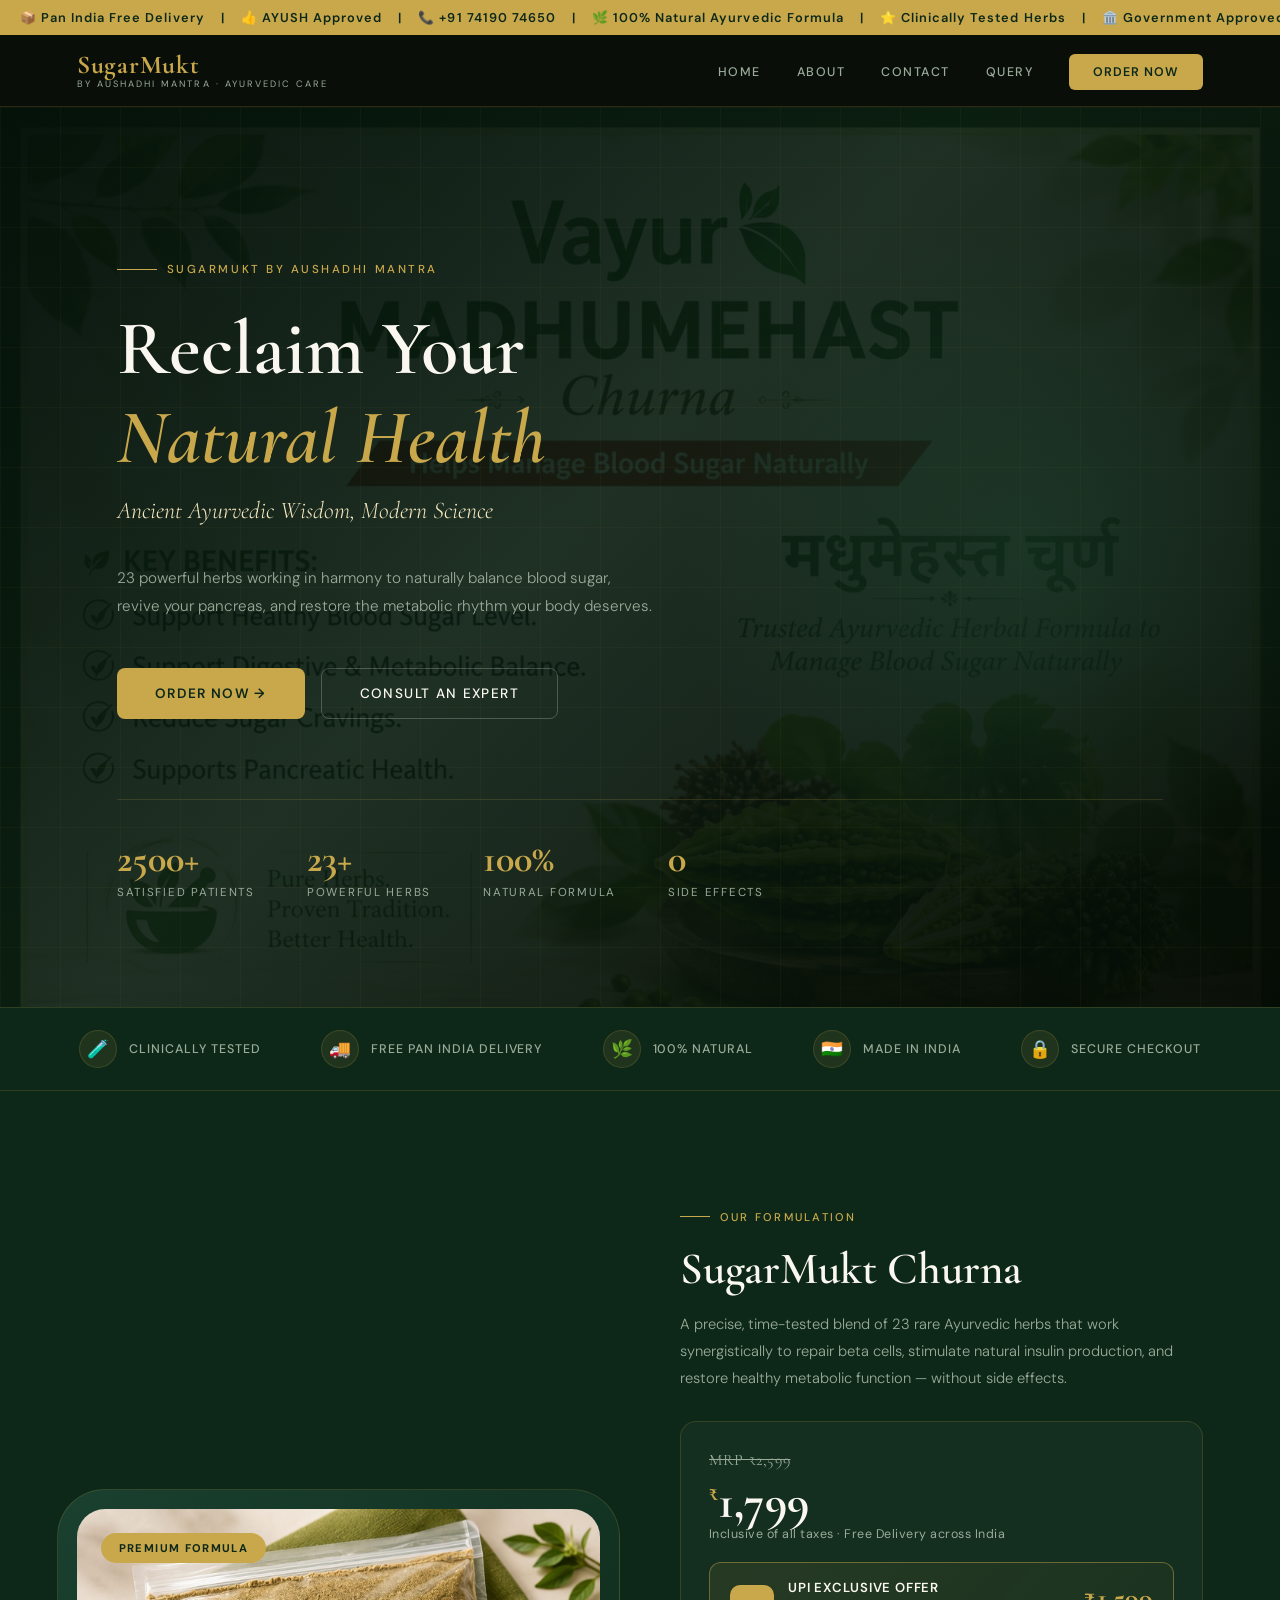
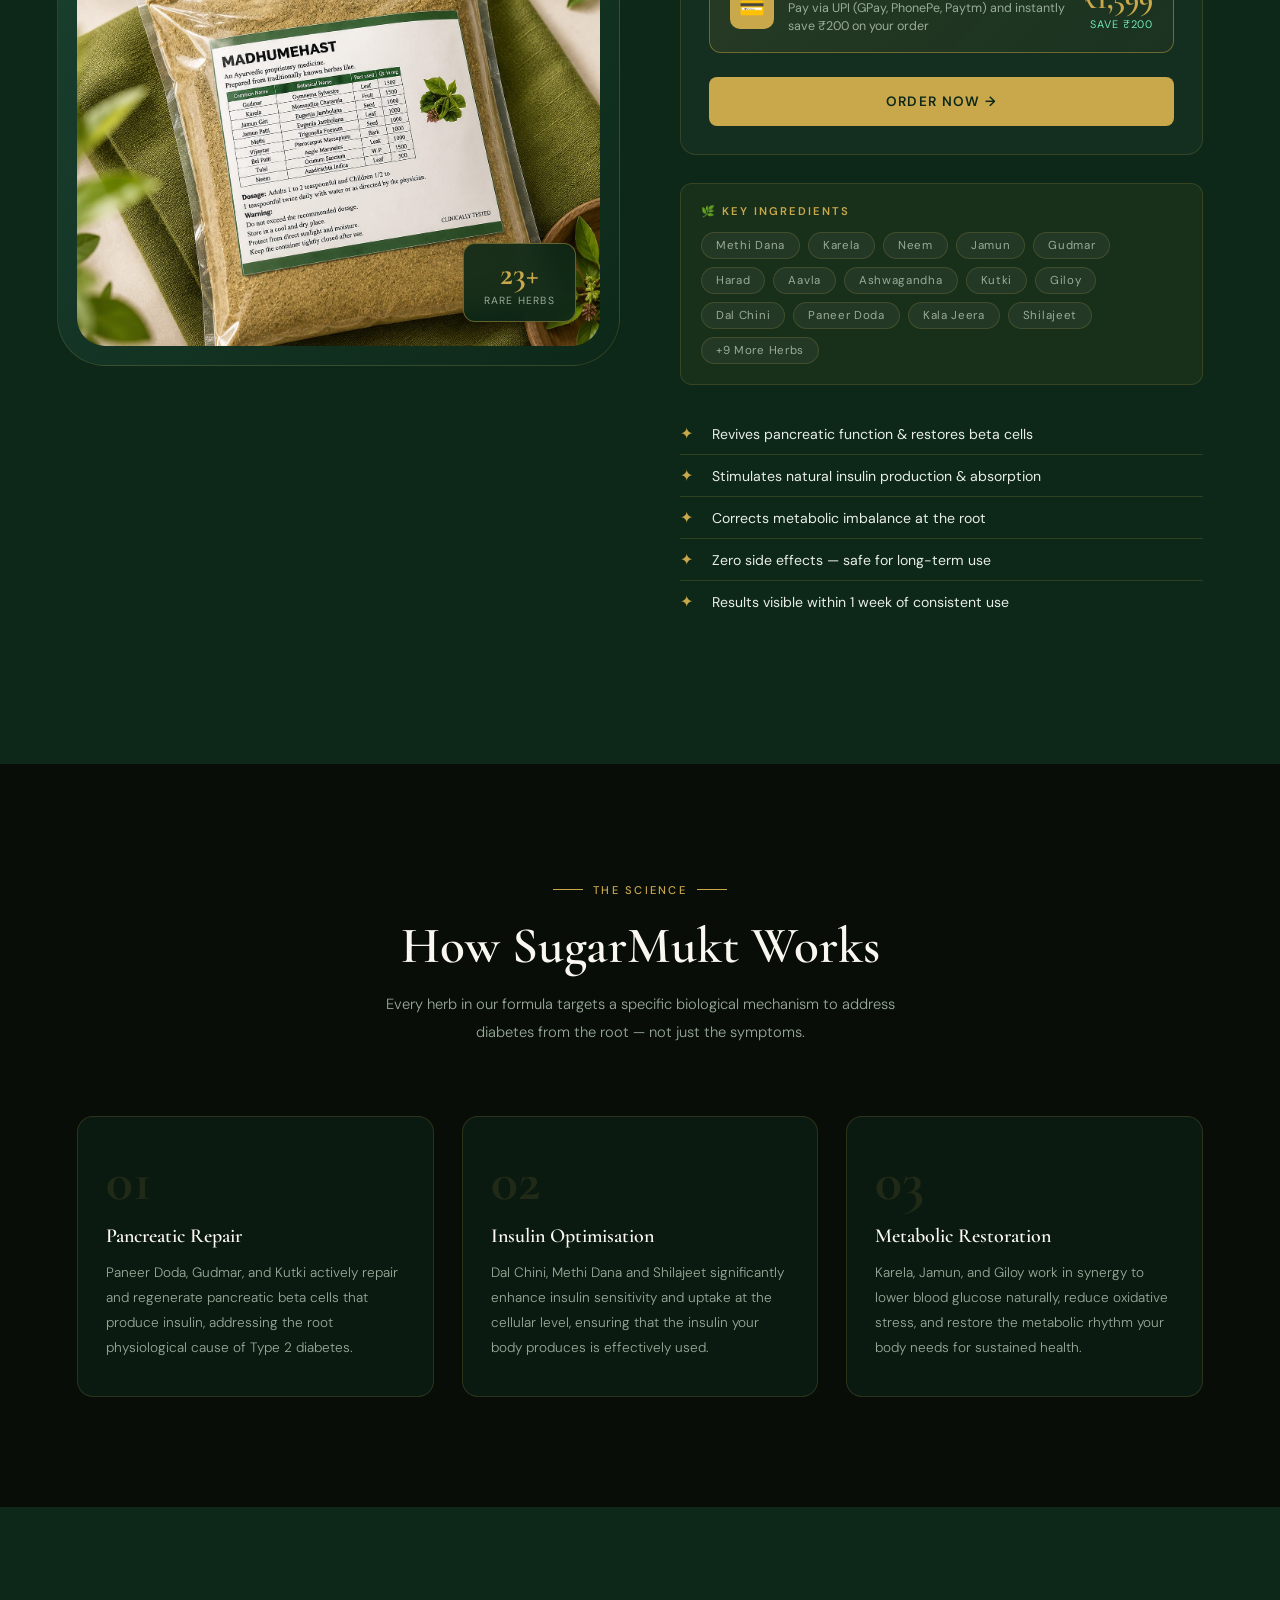
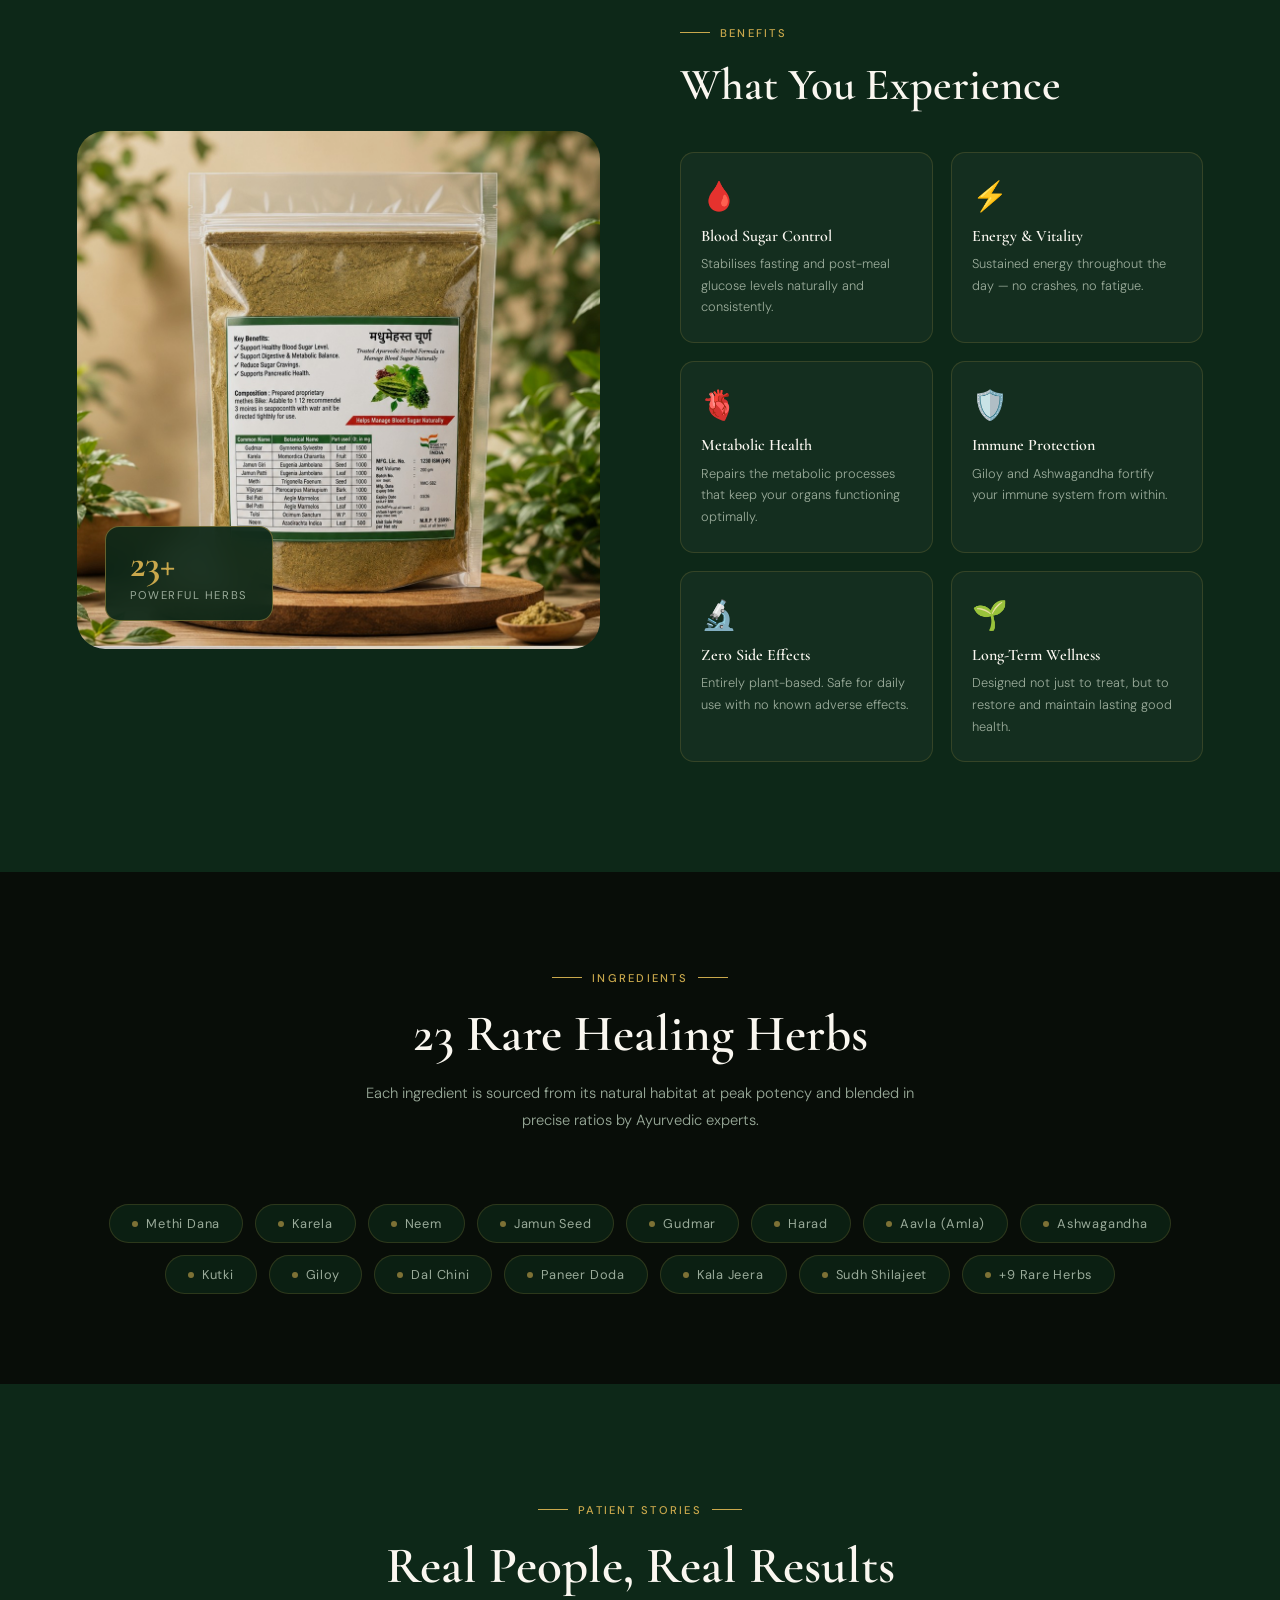
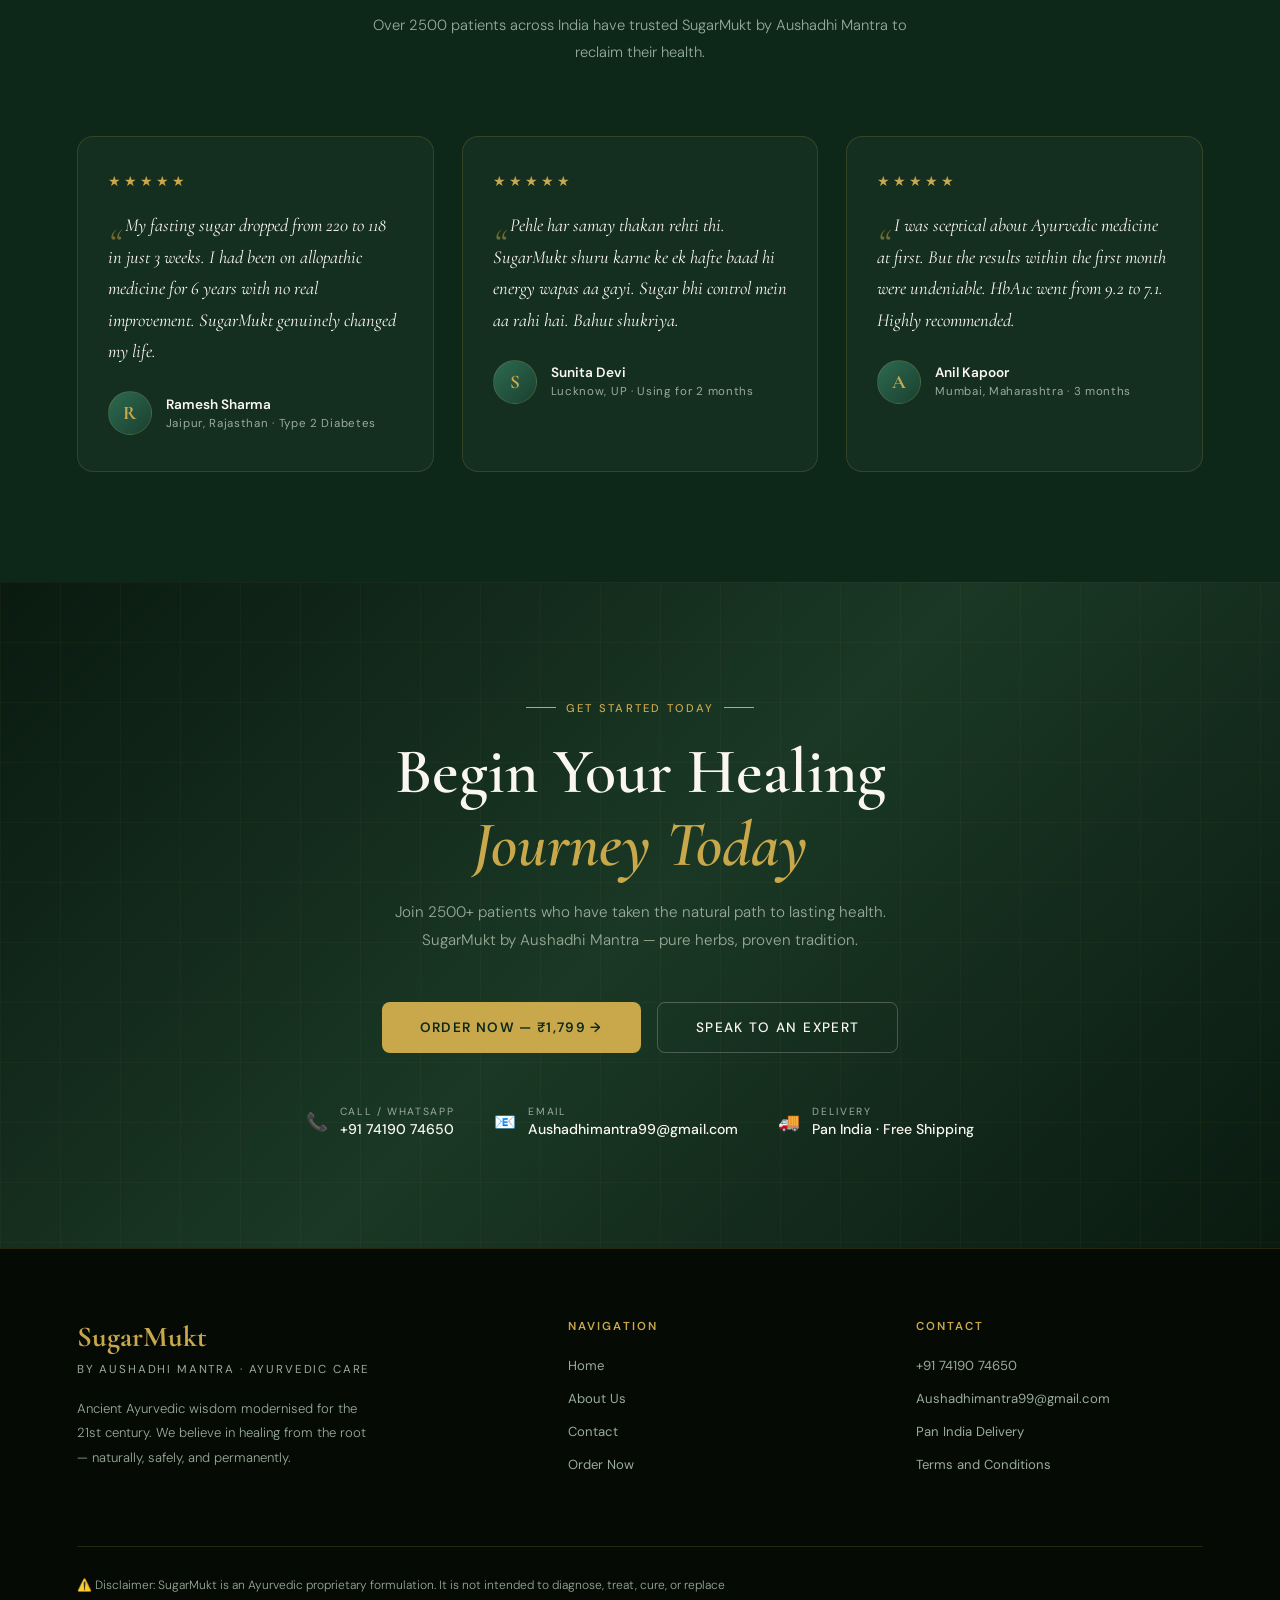
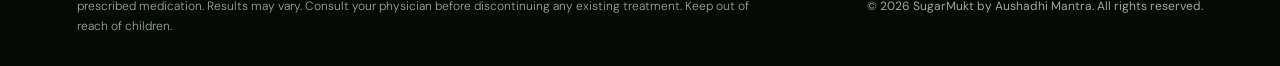
==== commit b6473db1: "Update index.html" ====
--- a/index.html
+++ b/index.html
@@ -1,6 +1,16 @@
 <!DOCTYPE html>
 <html lang="en">
 <head>
+  <!-- Google tag (gtag.js) -->
+<script async src="https://www.googletagmanager.com/gtag/js?id=AW-18364282405"></script>
+<script>
+  window.dataLayer = window.dataLayer || [];
+  function gtag(){dataLayer.push(arguments);}
+  gtag('js', new Date());
+
+  gtag('config', 'AW-18364282405');
+</script>
+  
   <meta charset="UTF-8" />
   <meta name="viewport" content="width=device-width, initial-scale=1.0" />
   <title>SugarMukt by Aushadhi Mantra | Premium Ayurvedic Diabetes Care</title>
@@ -804,6 +814,7 @@
           <li><a href="tel:+917419074650">+91 74190 74650</a></li>
           <li><a href="mailto:Aushadhimantra99@gmail.com">Aushadhimantra99@gmail.com</a></li>
           <li><a href="#">Pan India Delivery</a></li>
+          <li><a href="https://drive.google.com/file/d/1Zc-ong7HjNDt-s6JwlpS4tJAKVBkSaGj/view?usp=sharing">Terms and Conditions </a> </li>
         </ul>
       </div>
     </div>
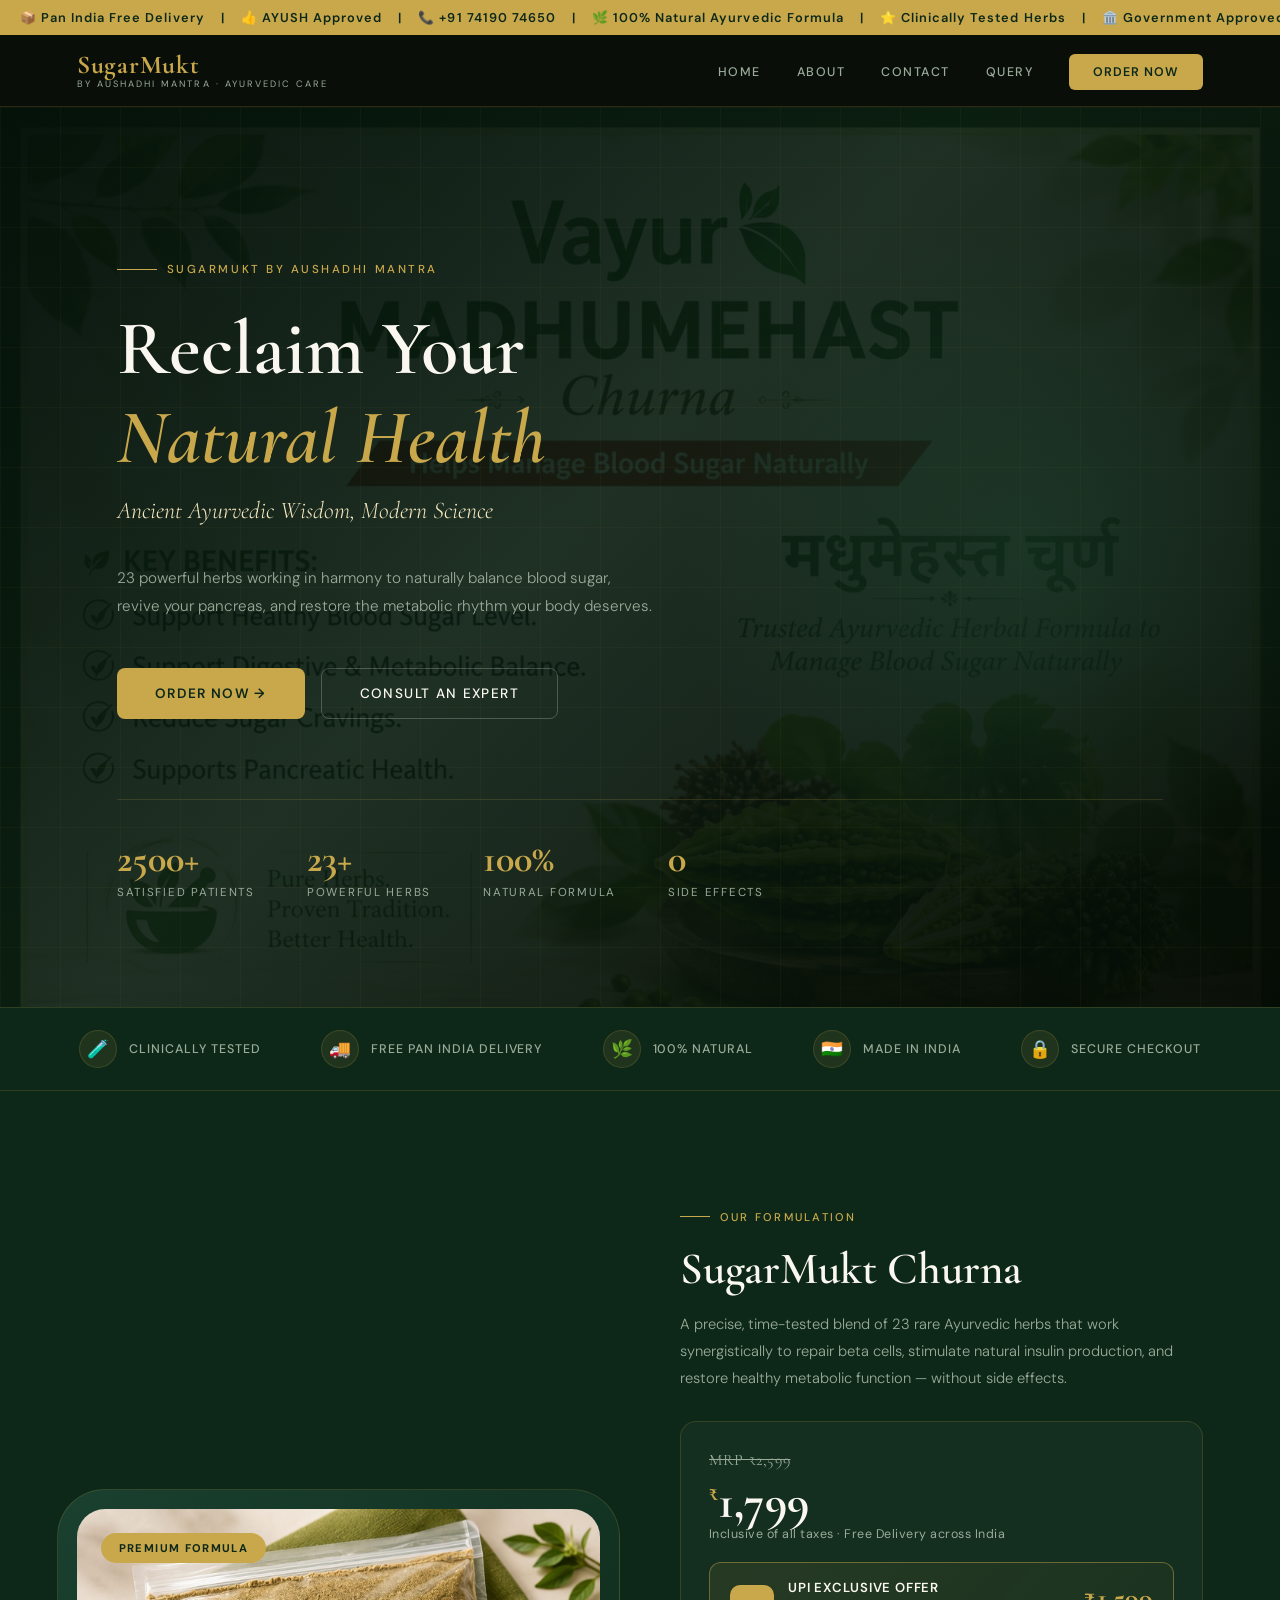
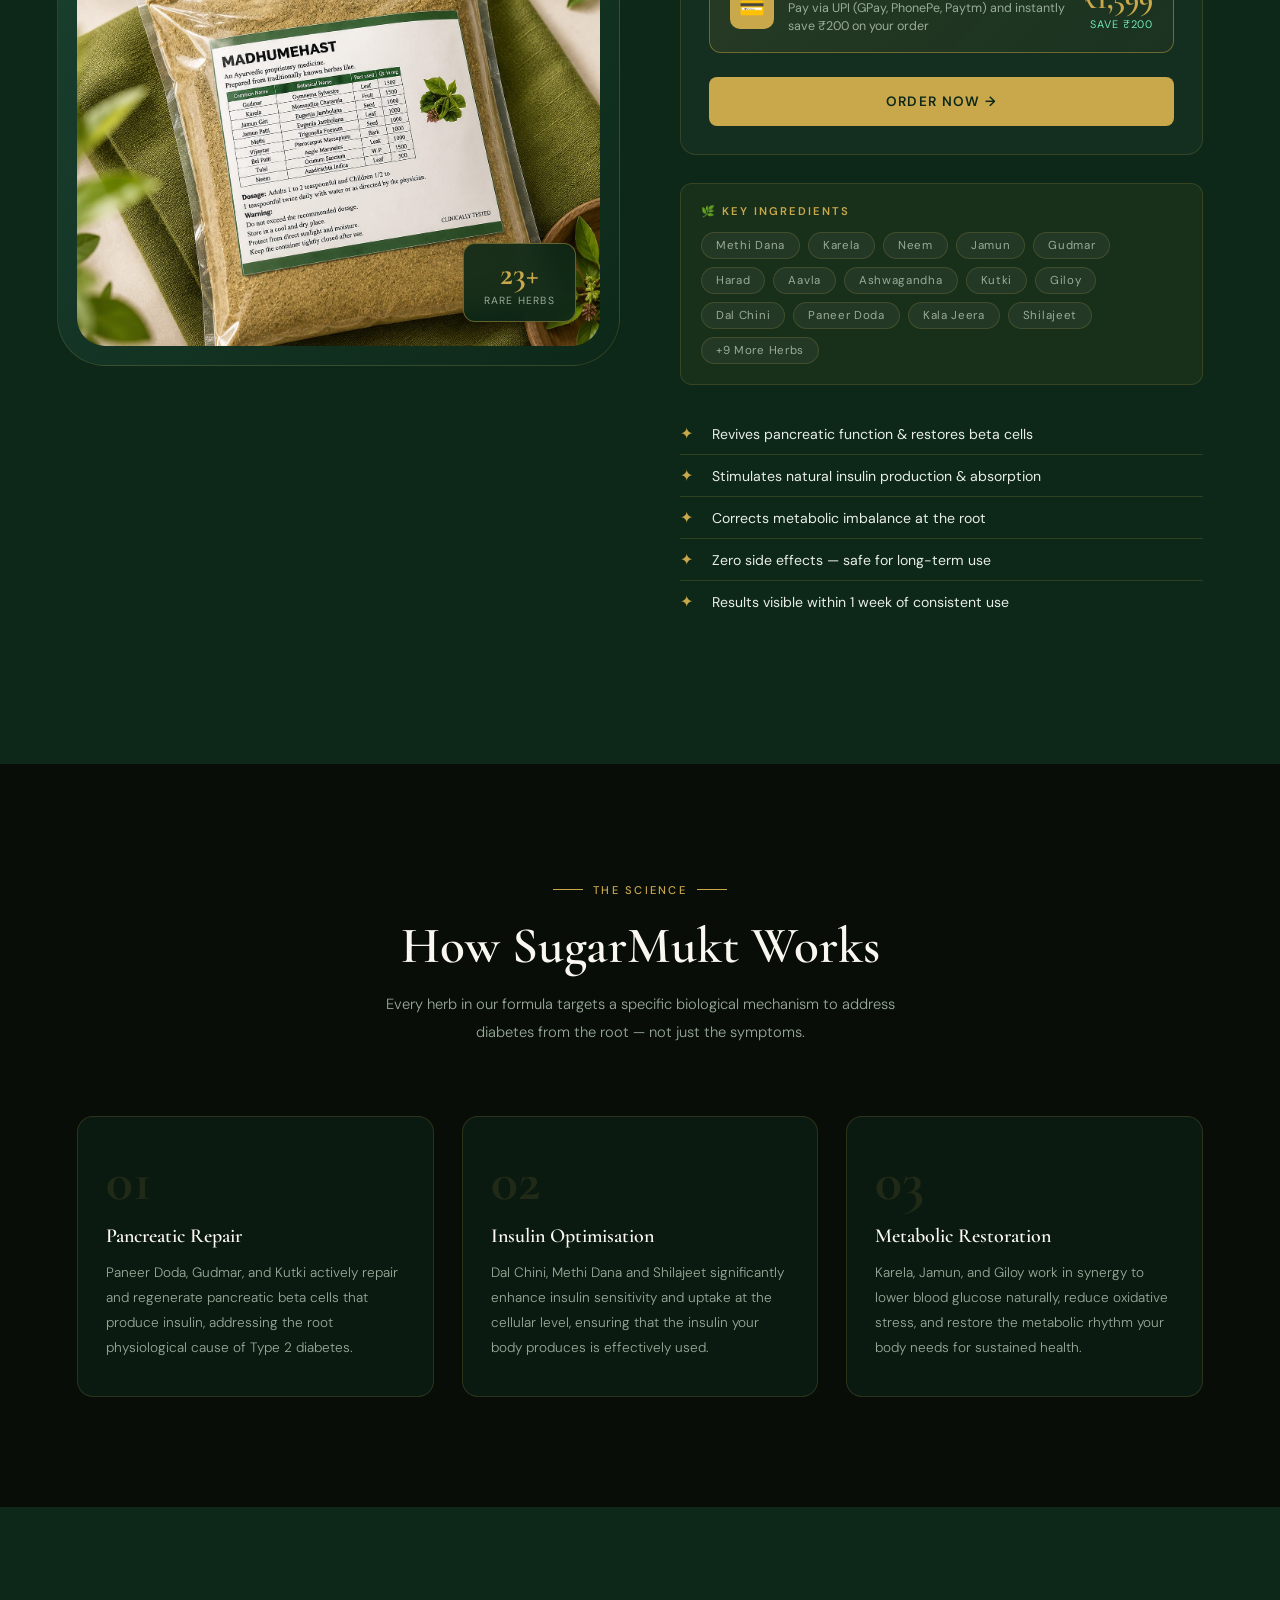
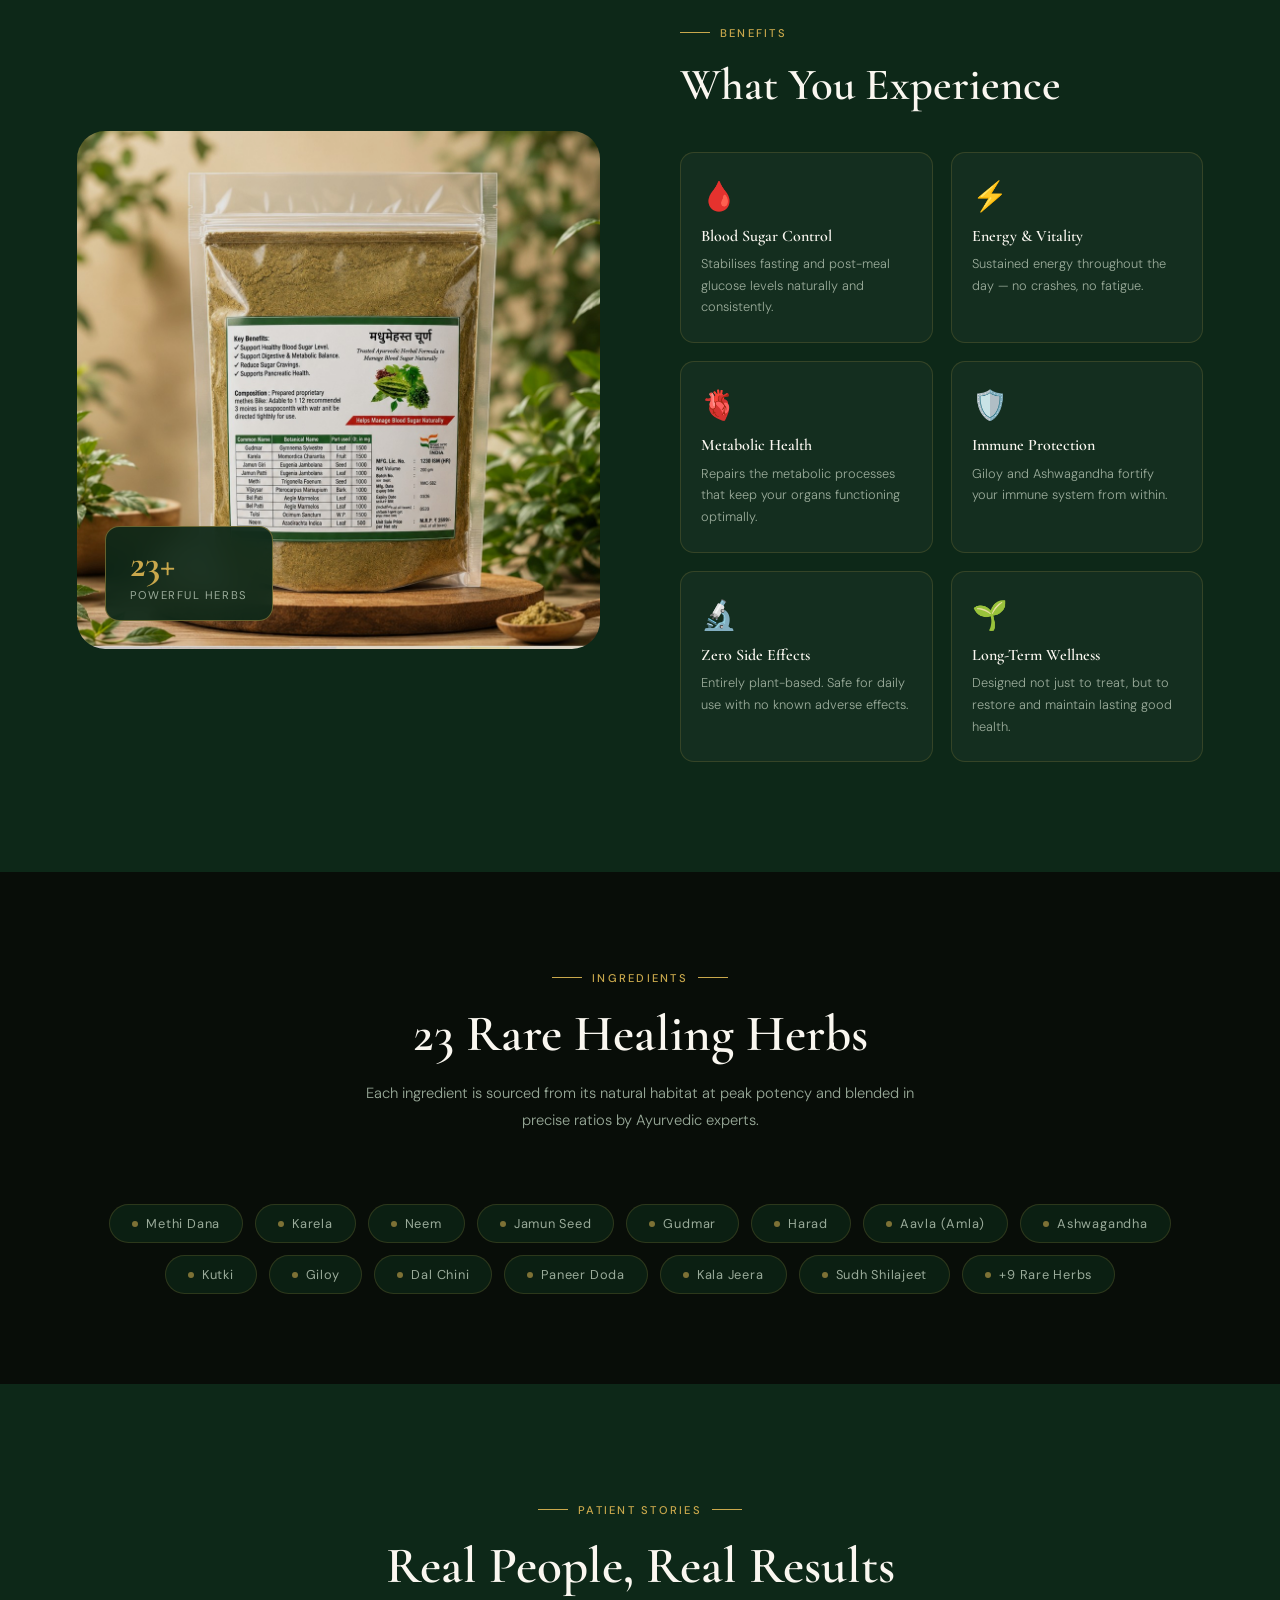
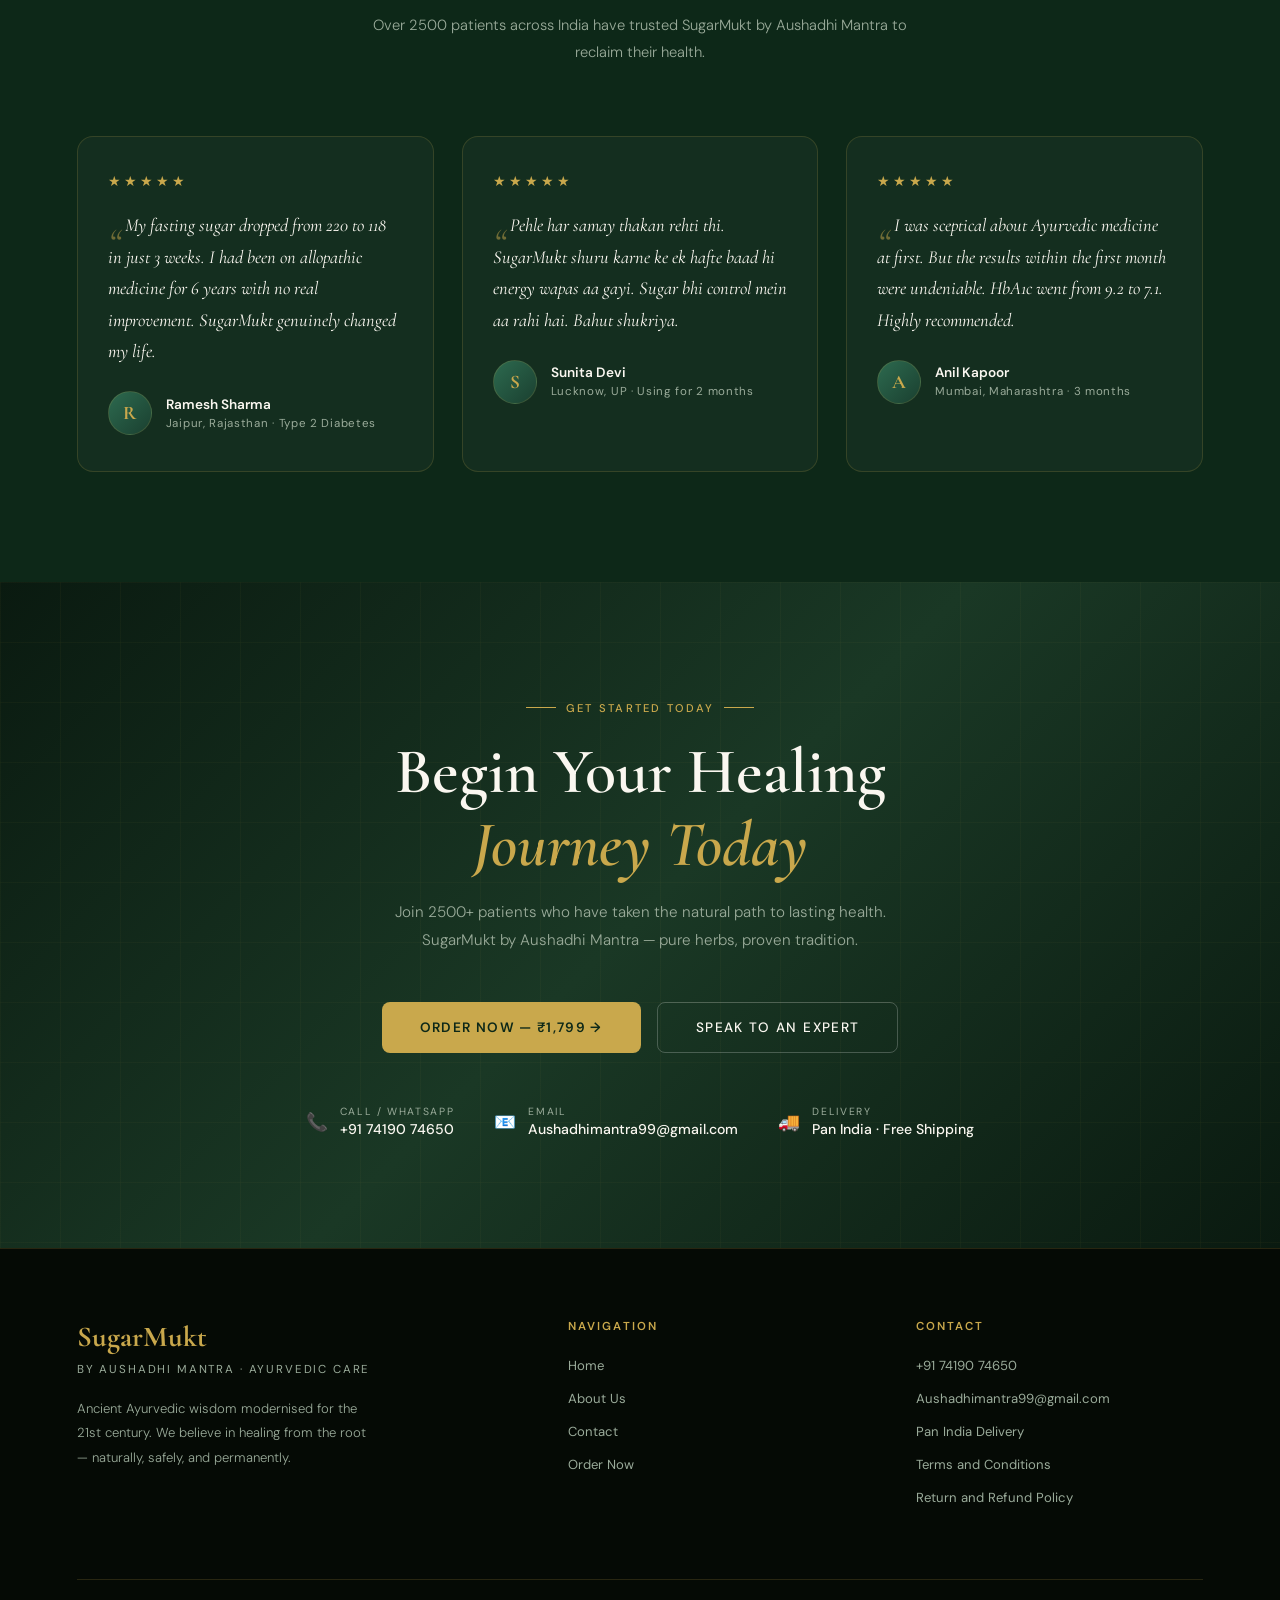
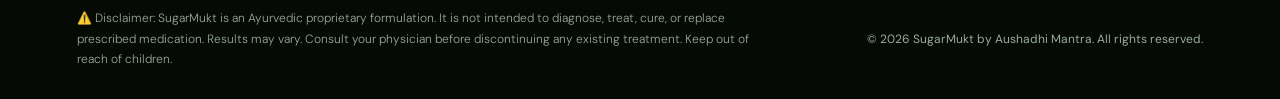
==== commit af09bb89: "Update index.html" ====
--- a/index.html
+++ b/index.html
@@ -815,6 +815,7 @@
           <li><a href="mailto:Aushadhimantra99@gmail.com">Aushadhimantra99@gmail.com</a></li>
           <li><a href="#">Pan India Delivery</a></li>
           <li><a href="https://drive.google.com/file/d/1Zc-ong7HjNDt-s6JwlpS4tJAKVBkSaGj/view?usp=sharing">Terms and Conditions </a> </li>
+          <li><a href="return.html">Return and Refund Policy</a></li>
         </ul>
       </div>
     </div>
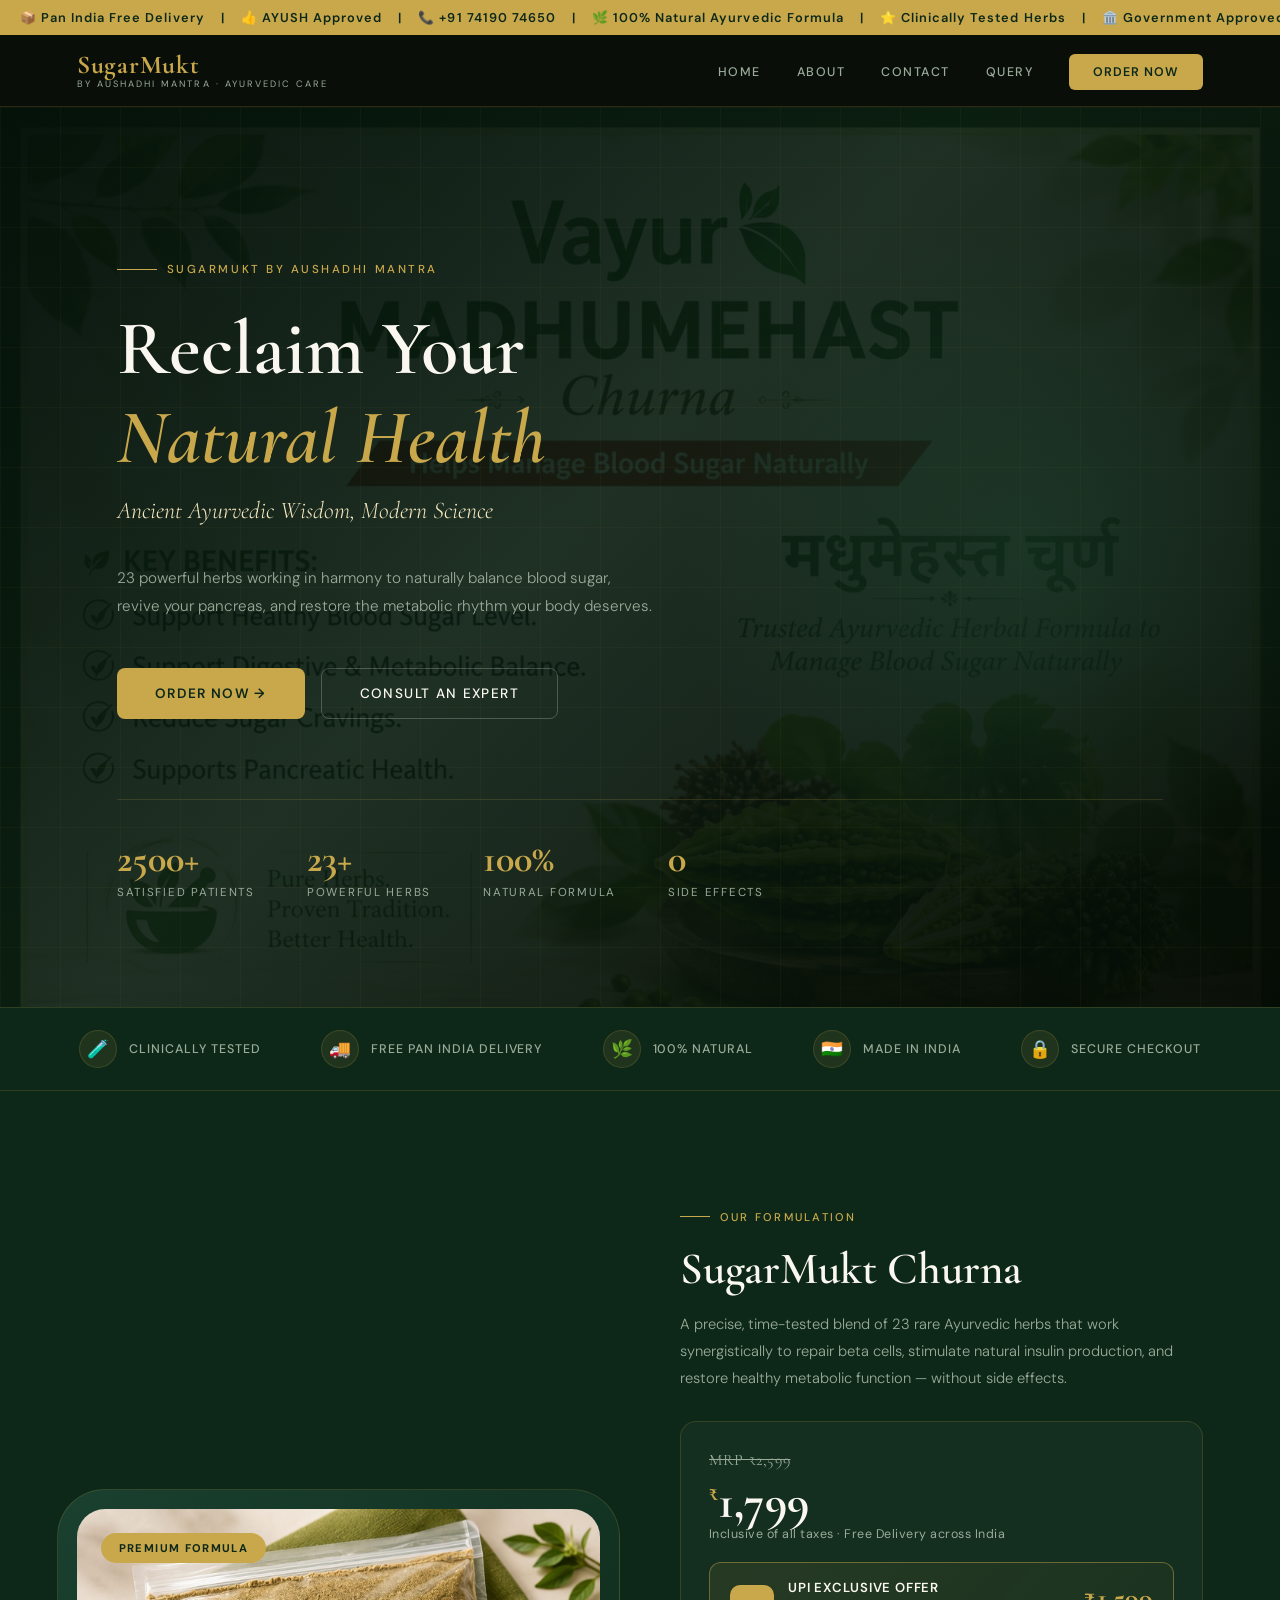
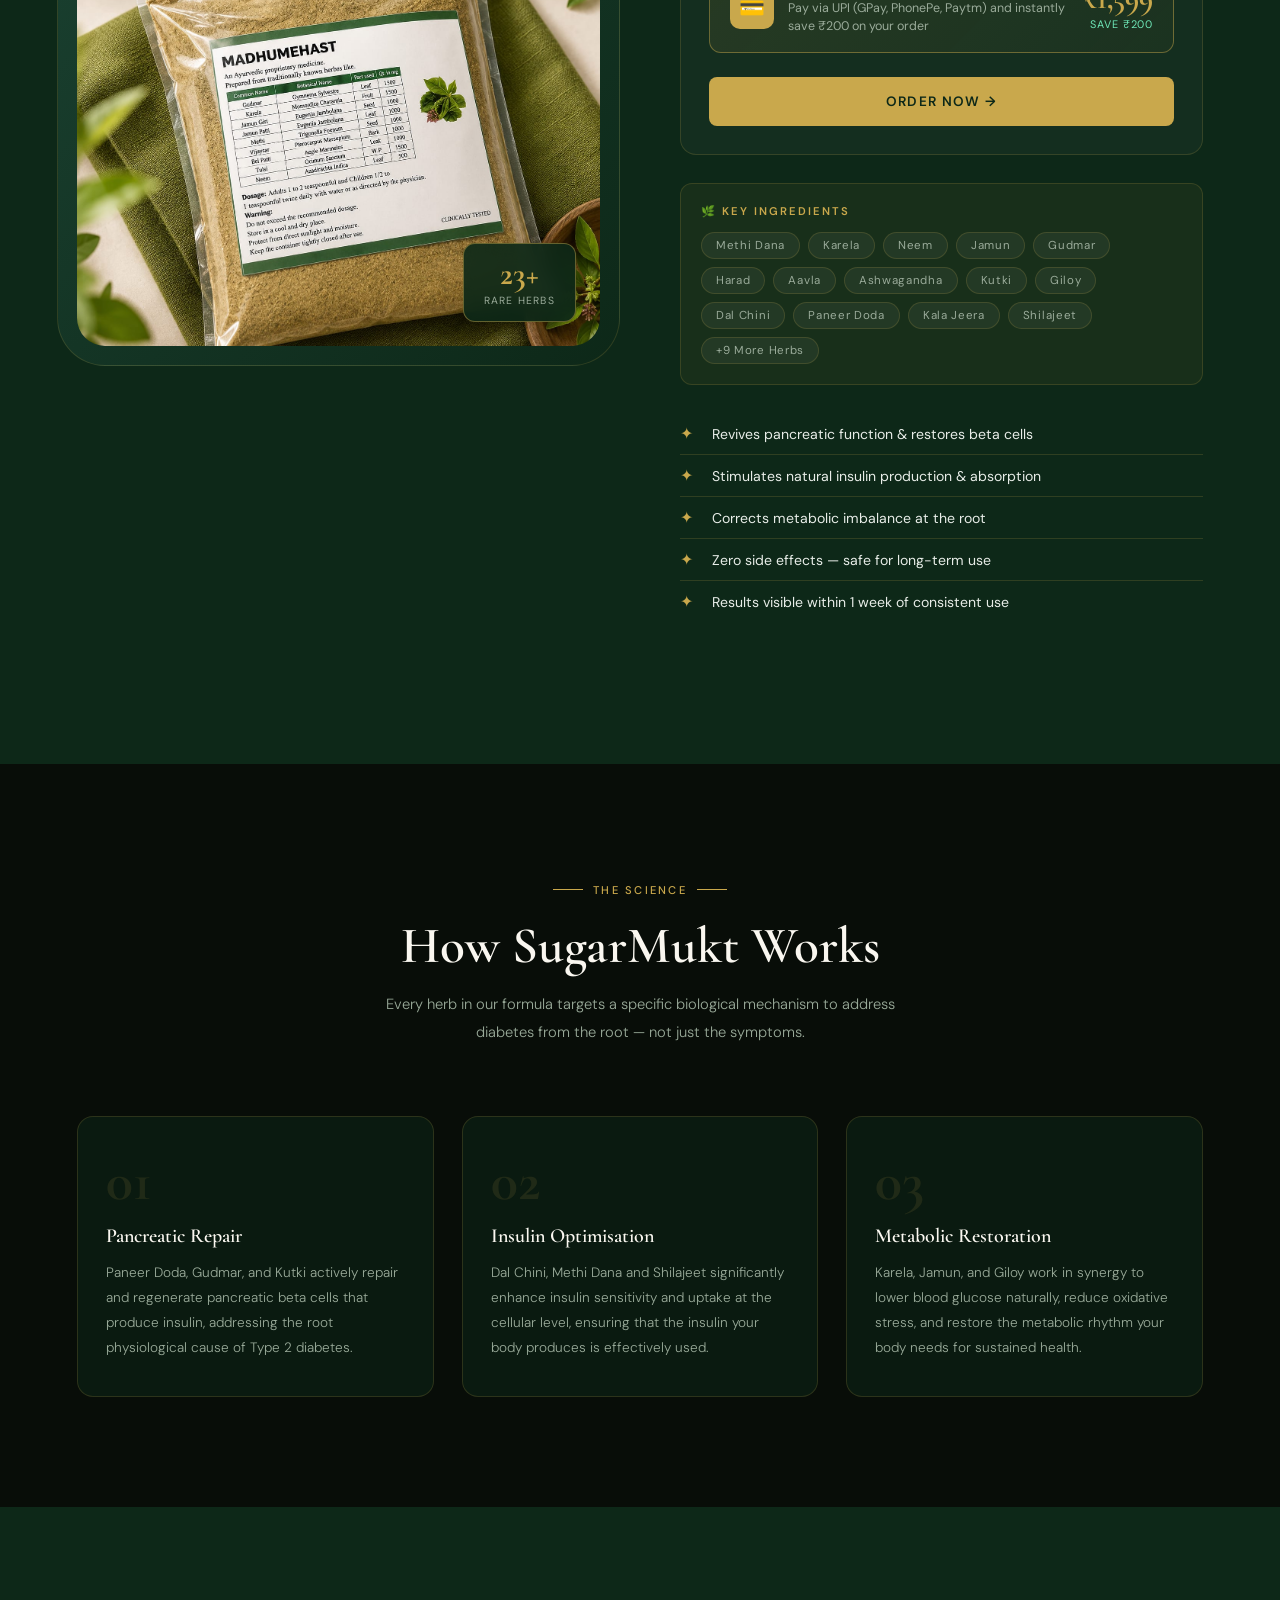
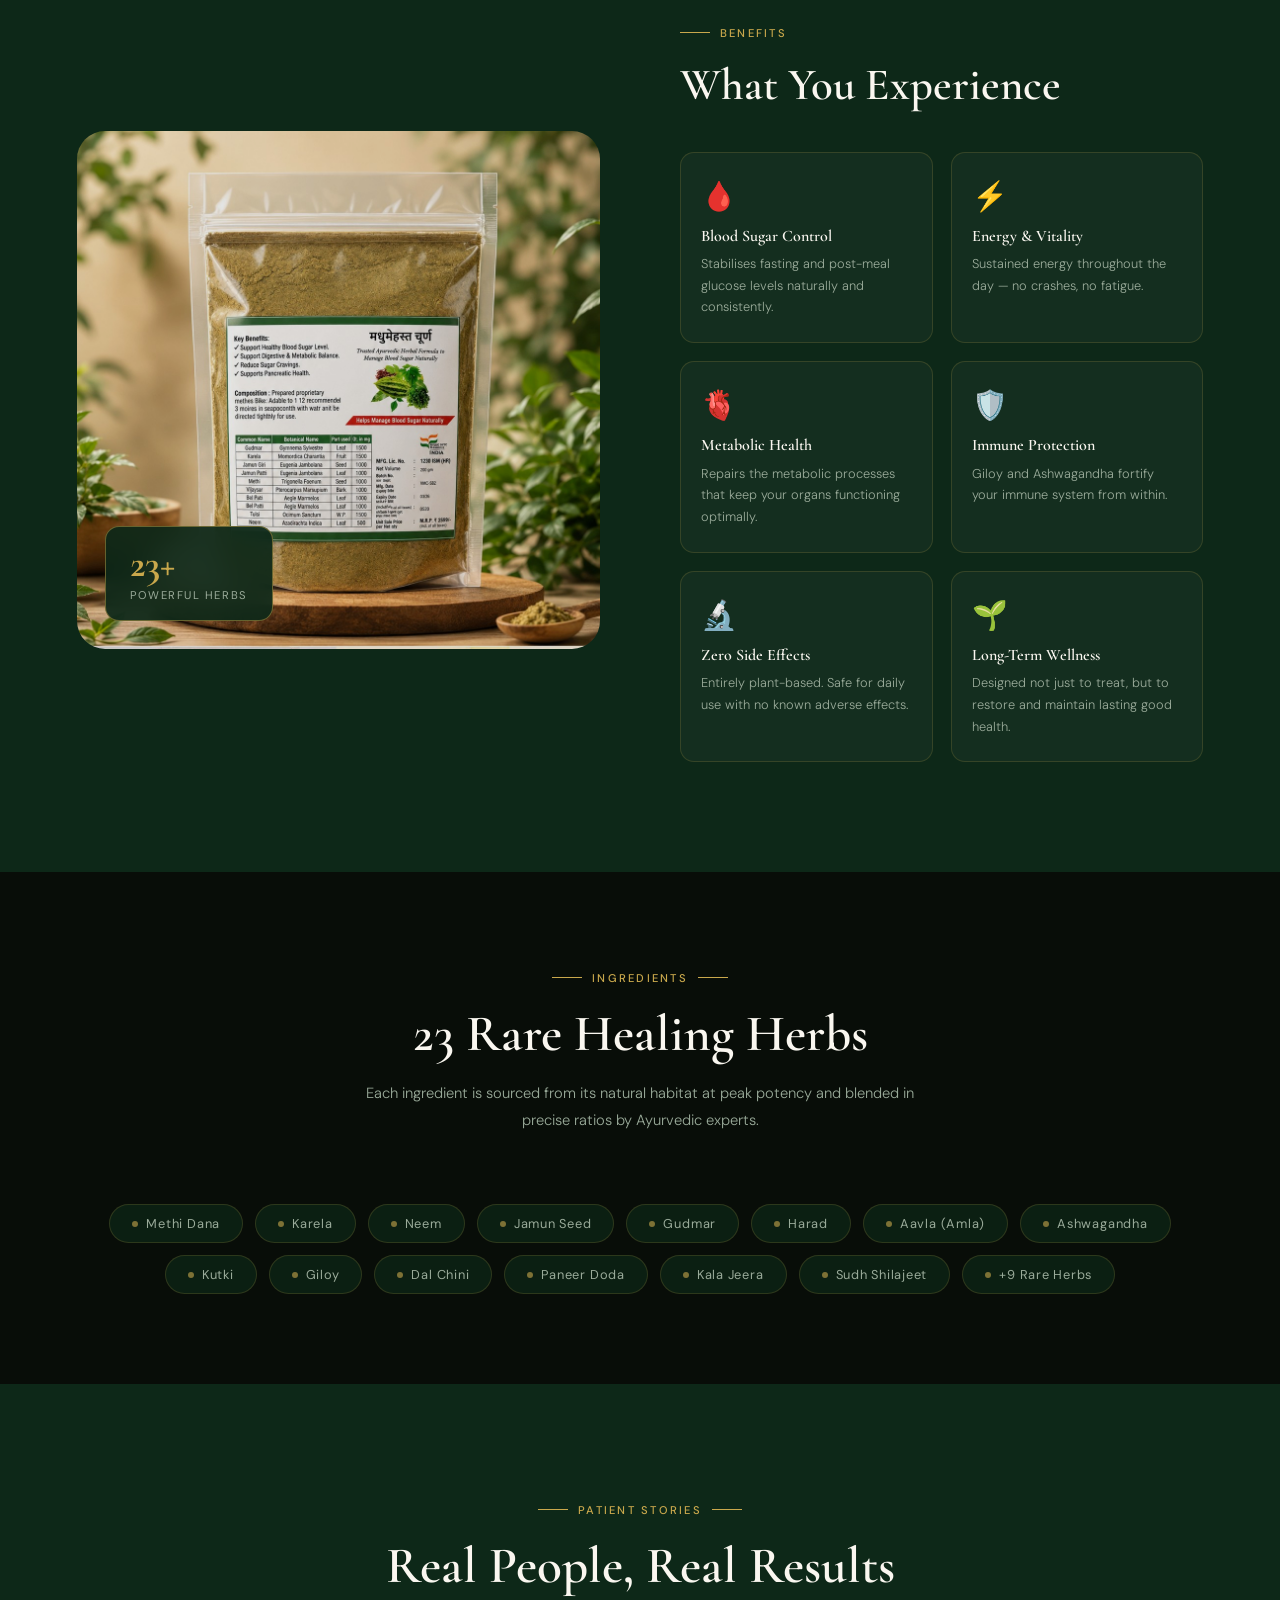
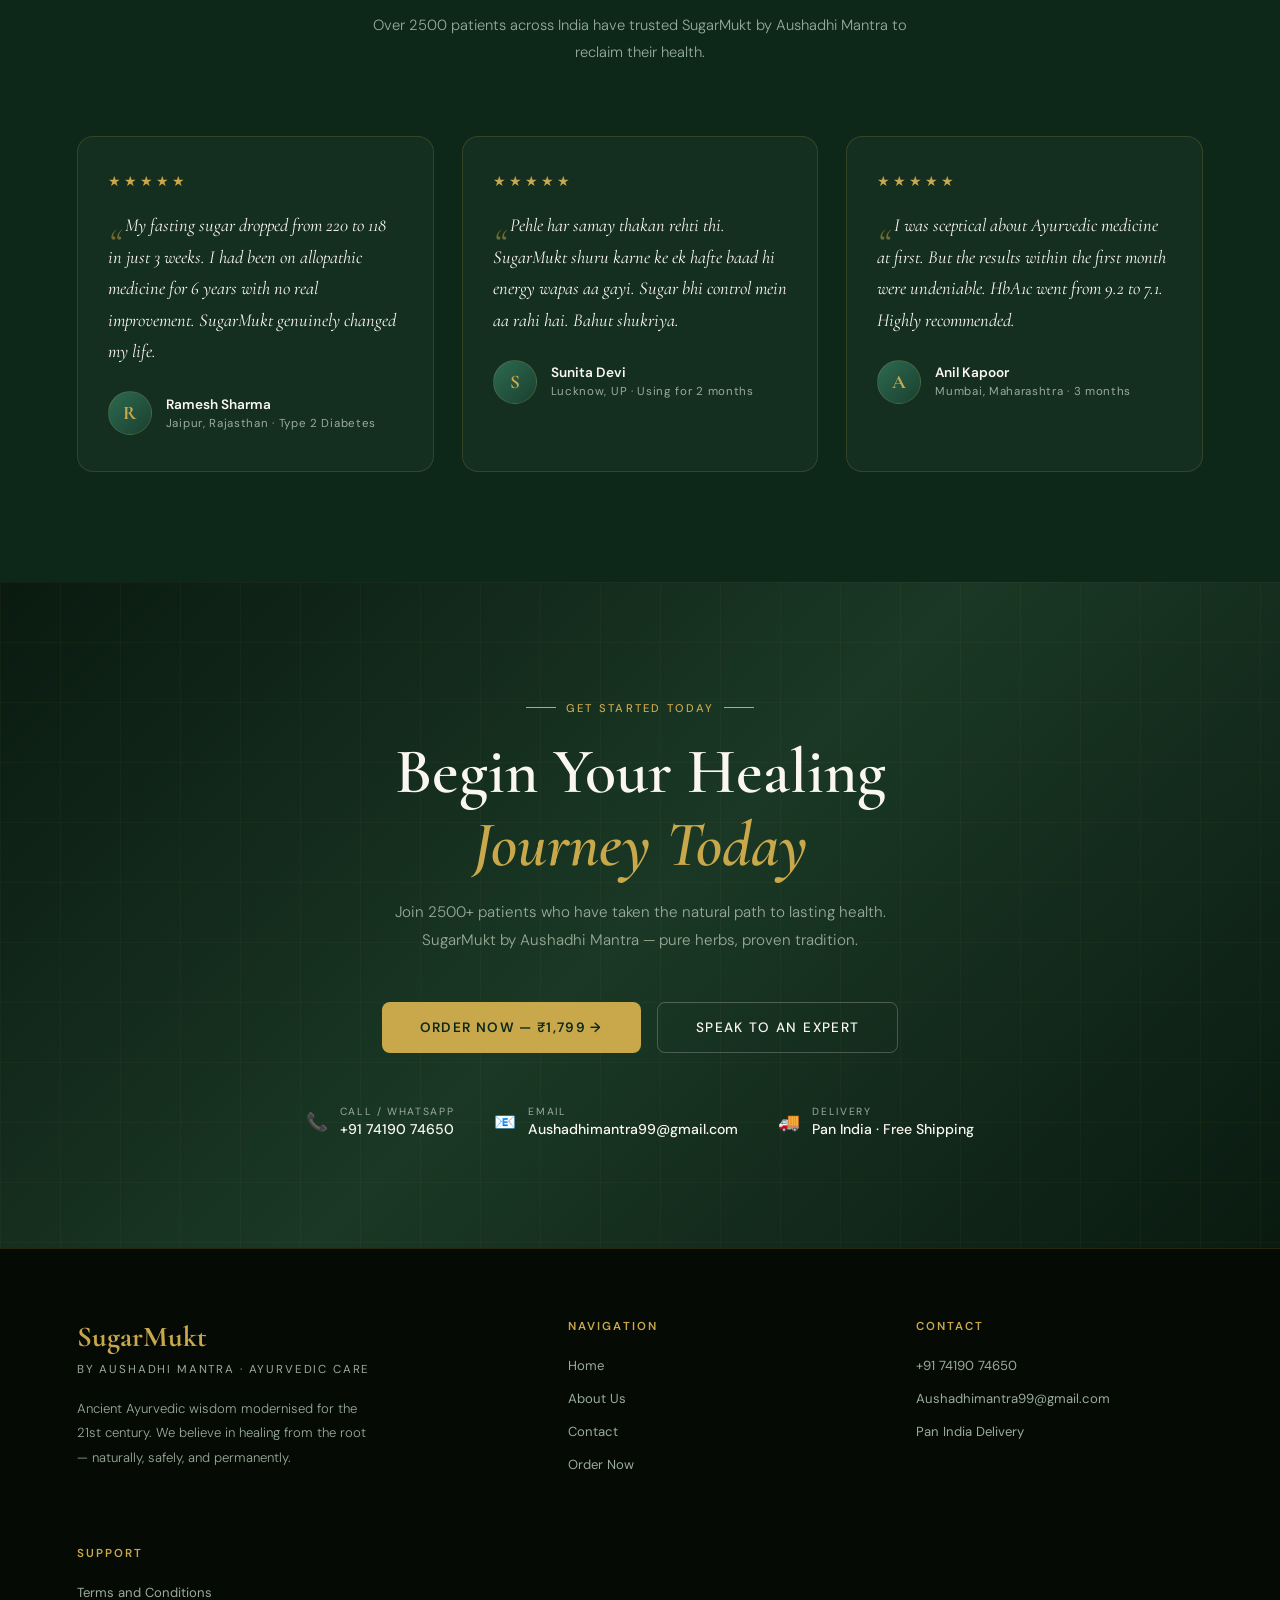
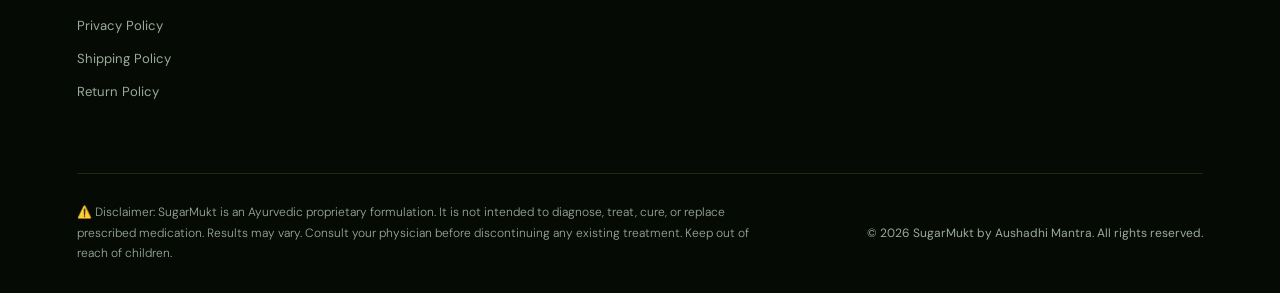
==== commit 31a94a9e: "Update index.html" ====
--- a/index.html
+++ b/index.html
@@ -814,8 +814,15 @@
           <li><a href="tel:+917419074650">+91 74190 74650</a></li>
           <li><a href="mailto:Aushadhimantra99@gmail.com">Aushadhimantra99@gmail.com</a></li>
           <li><a href="#">Pan India Delivery</a></li>
-          <li><a href="https://drive.google.com/file/d/1Zc-ong7HjNDt-s6JwlpS4tJAKVBkSaGj/view?usp=sharing">Terms and Conditions </a> </li>
-          <li><a href="return.html">Return and Refund Policy</a></li>
+        </ul>
+      </div>
+       <div class="footer-col">
+        <h5>Support</h5>
+        <ul>
+          <li><a href="terms.html">Terms and Conditions</a></li>
+          <li><a href="privacy.html">Privacy Policy</a></li>
+          <li><a href="shipping.html">Shipping Policy</a></li>
+          <li><a href="return.html">Return Policy</a></li>
         </ul>
       </div>
     </div>
